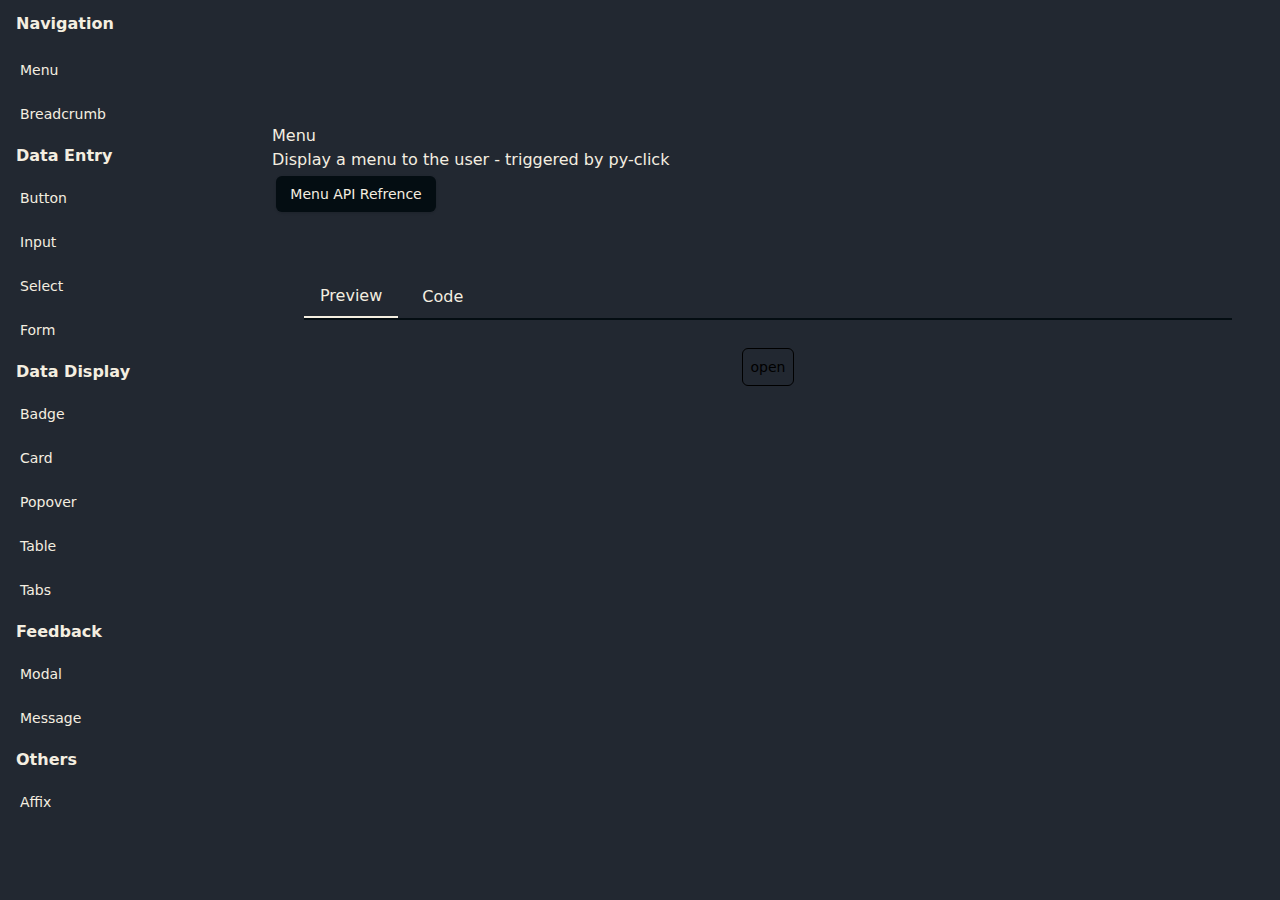
==== index.html @ 8052804c "prod" ====
<html lang="en">
  <head>
    <meta charset="utf-8" />
    <link rel="icon" href="./public/favicon.ico" />
    <meta name="viewport" content="width=device-width, initial-scale=1" />
    <meta name="theme-color" content="#000000" />
    <meta name="title" content="zenaura" />
    <meta http-equiv="refresh"  />
    <meta
      name="description"
      content="this app created with zenaura"
    />
    <script type="module" src="https://pyscript.net/releases/2024.1.1/core.js"></script>
    <link rel="stylesheet" href="public/gigavolt.min.css">
<link rel="stylesheet" href="public/output.css">
<script src="public/highlight.min.js"></script>
<script src="public/python.min.js"></script>
<script>hljs.highlightAll();</script>

        <script>
            const ws = new WebSocket("ws://localhost:5000/refresh");
            ws.onmessage = () => {
            console.log("Reloading...");
            location.reload();
            };
        </script>
        

        <script>
        if ( localStorage.getItem('theme') === 'light'){
            document.documentElement.classList.remove('dark')
        } else {
            document.documentElement.classList.add('dark')
        }
        </script>
        

 
	<script type="py" src="./public/main.py" config="./public/config.json"></script>

    <link  rel="stylesheet" href="./public/main.css">

    <title>zenaura</title>
    
  </head>
  <body>
    <div id="root">
        <div data-zenaura="1925e75c" class="flex flex-col float-left space-y-2 w-1/5 h-screen p-2 overflow-y-scroll bg-light-white dark:bg-dark-gray1"><h1 data-zenaura="1925e75c00" class="mb-1 rounded-md px-2 py-1 text-md font-semibold text-light-gray1 dark:text-dark-page1">Navigation</h1><a data-zenaura="1925e75c01" class="px-3 py-2 text-sm text-light-gray1 hover:text-light-green dark:text-dark-page1 dark:hover:text-dark-gray2"href="javascript:;" py-click="side_nav_bar.set_active_comp"  name="menu">Menu</a><a data-zenaura="1925e75c02" class="px-3 py-2 text-sm text-light-gray1 hover:text-light-green dark:text-dark-page1 dark:hover:text-dark-gray2"href="javascript:;" py-click="side_nav_bar.set_active_comp"  name="breadcrumb">Breadcrumb</a><h1 data-zenaura="1925e75c03" class="mb-1 rounded-md px-2 py-1 text-md font-semibold text-light-gray1 dark:text-dark-page1">Data Entry</h1><a data-zenaura="1925e75c04" class="px-3 py-2 text-sm text-light-gray1 hover:text-light-green dark:text-dark-page1 dark:hover:text-dark-gray2"href="javascript:;" py-click="side_nav_bar.set_active_comp"  name="button">Button</a><a data-zenaura="1925e75c05" class="px-3 py-2 text-sm text-light-gray1 hover:text-light-green dark:text-dark-page1 dark:hover:text-dark-gray2"href="javascript:;" py-click="side_nav_bar.set_active_comp"  name="input">Input</a><a data-zenaura="1925e75c06" class="px-3 py-2 text-sm text-light-gray1 hover:text-light-green dark:text-dark-page1 dark:hover:text-dark-gray2"href="javascript:;" py-click="side_nav_bar.set_active_comp"  name="select">Select</a><a data-zenaura="1925e75c07" class="px-3 py-2 text-sm text-light-gray1 hover:text-light-green dark:text-dark-page1 dark:hover:text-dark-gray2"href="javascript:;" py-click="side_nav_bar.set_active_comp"  name="form">Form</a><h1 data-zenaura="1925e75c08" class="mb-1 rounded-md px-2 py-1 text-md font-semibold text-light-gray1 dark:text-dark-page1">Data Display</h1><a data-zenaura="1925e75c09" class="px-3 py-2 text-sm text-light-gray1 hover:text-light-green dark:text-dark-page1 dark:hover:text-dark-gray2"href="javascript:;" py-click="side_nav_bar.set_active_comp"  name="badge">Badge</a><a data-zenaura="1925e75c010" class="px-3 py-2 text-sm text-light-gray1 hover:text-light-green dark:text-dark-page1 dark:hover:text-dark-gray2"href="javascript:;" py-click="side_nav_bar.set_active_comp"  name="card">Card</a><a data-zenaura="1925e75c011" class="px-3 py-2 text-sm text-light-gray1 hover:text-light-green dark:text-dark-page1 dark:hover:text-dark-gray2"href="javascript:;" py-click="side_nav_bar.set_active_comp"  name="popover">Popover</a><a data-zenaura="1925e75c012" class="px-3 py-2 text-sm text-light-gray1 hover:text-light-green dark:text-dark-page1 dark:hover:text-dark-gray2"href="javascript:;" py-click="side_nav_bar.set_active_comp"  name="table">Table</a><a data-zenaura="1925e75c013" class="px-3 py-2 text-sm text-light-gray1 hover:text-light-green dark:text-dark-page1 dark:hover:text-dark-gray2"href="javascript:;" py-click="side_nav_bar.set_active_comp"  name="tabs">Tabs</a><h1 data-zenaura="1925e75c014" class="mb-1 rounded-md px-2 py-1 text-md font-semibold text-light-gray1 dark:text-dark-page1">Feedback</h1><a data-zenaura="1925e75c015" class="px-3 py-2 text-sm text-light-gray1 hover:text-light-green dark:text-dark-page1 dark:hover:text-dark-gray2"href="javascript:;" py-click="side_nav_bar.set_active_comp"  name="modal">Modal</a><a data-zenaura="1925e75c016" class="px-3 py-2 text-sm text-light-gray1 hover:text-light-green dark:text-dark-page1 dark:hover:text-dark-gray2"href="javascript:;" py-click="side_nav_bar.set_active_comp"  name="message">Message</a><h1 data-zenaura="1925e75c017" class="mb-1 rounded-md px-2 py-1 text-md font-semibold text-light-gray1 dark:text-dark-page1">Others</h1><a data-zenaura="1925e75c018" class="px-3 py-2 text-sm text-light-gray1 hover:text-light-green dark:text-dark-page1 dark:hover:text-dark-gray2"href="javascript:;" py-click="side_nav_bar.set_active_comp"  name="affix">Affix</a></div><div data-zenaura="72e7e09f"><div data-zenaura="5d5e6fed" class="min-h-screen  p-4 relative bg-light-white dark:bg-dark-gray1 mx-auto flex flex-col gap-2 py-8 md:py-12 md:pb-8 lg:py-24 lg:pb-20 "><div data-zenaura="5d5e6fed00" class=""><div data-zenaura="5d5e6fed0010" class="flex flex-col py-7"><h1 data-zenaura="5d5e6fed001020" class=" text-light-gray1 dark:text-dark-page1">Menu</h1><p data-zenaura="5d5e6fed001021" class=" text-light-gray1 dark:text-dark-page1">Display a menu to the user - triggered by py-click</p><a data-zenaura="5d5e6fed001022" class="
inline-flex items-center justify-center 
whitespace-nowrap text-sm font-medium 
transition-colors focus-visible:outline-none 
focus-visible:ring-1 focus-visible:ring-ring 
disabled:pointer-events-none disabled:opacity-50 
text-primary-foreground shadow 
h-9 px-4 py-2 rounded-[6px]
m-1 bg-light-gray1 text-light-white
hover:bg-light-green
dark:text-dark-page1
dark:bg-dark-black
dark:hover:bg-dark-gray2
w-40"href="url"  target="_blank">Menu API Refrence</a></div><div data-zenaura="5d5e6fed0011" class="bg-gray-100 font-sans"><div data-zenaura="5d5e6fed001120" class="p-8"><div data-zenaura="5d5e6fed00112030" class=""><div data-zenaura="5d5e6fed0011203040" class="flex  border-b-2 border-light-green dark:border-dark-black"><button data-zenaura="5d5e6fed001120304050" class="px-4 py-2 transition-all duration-300 text-light-gray1 dark:text-dark-page1 me-2 inline-block p-5 border-b-2 border-light-green border-spacing-2 dark:border-dark-page1"py-click="menu.toggle_tabs" name="1"  py-click="None">Preview</button><button data-zenaura="5d5e6fed001120304051" class="px-4 py-2 transition-all duration-300 text-light-gray1 dark:text-dark-page1"py-click="menu.toggle_tabs" name="2"  py-click="None">Code</button></div><div data-zenaura="5d5e6fed0011203041" class="mt-3"><div data-zenaura="5d5e6fed001120304150" class="block transition-all duration-300 p-4"><div data-zenaura="5d5e6fed00112030415060" class="flex justify-center"><div data-zenaura="5d5e6fed0011203041506070" class="relative inline-block mb-20"><button data-zenaura="5d5e6fed001120304150607080" class="relative z-10 flex items-center p-2 text-sm text-gray-600 bg-white border border-transparent rounded-md focus:border-blue-500 focus:ring-opacity-40 dark:focus:ring-opacity-40 focus:ring-blue-300 dark:focus:ring-blue-400 focus:ring dark:text-white dark:bg-gray-800 focus:outline-none" py-click="menu.toggle_dropdown">open</button><div data-zenaura="5d5e6fed001120304150607081" class="absolute right-0 z-20 w-56 py-2 mt-2 overflow-hidden bg-white rounded-md shadow-xl dark:bg-dark-gray1 hidden"><button data-zenaura="5d5e6fed00112030415060708190" class="flex hover:bg-light-hover dark:hover:bg-dark-hover overflow-auto w-full  items-center  items-center p-2 mt-2 text-sm text-light-gray1 hover:text-light-green dark:text-dark-page1 dark:hover:text-dark-gray2" py-click="None"><img data-zenaura="5d5e6fed00112030415060708190100" src="https://images.unsplash.com/photo-1523779917675-b6ed3a42a561?ixid=MnwxMjA3fDB8MHxzZWFyY2h8N3x8d29tYW4lMjBibHVlfGVufDB8fDB8fA%3D%3D&amp;ixlib=rb-1.2.1&amp;auto=format&amp;fit=face&amp;w=500&amp;q=200"alt="jane avatar" width="35" height="35"  class="flex-shrink-0 object-cover mx-1 rounded-full w-9 h-9"><div data-zenaura="5d5e6fed00112030415060708190101" class="mx-1 "><h1 data-zenaura="5d5e6fed00112030415060708190101110" class="text-sm font-semibold text-gray-700 dark:text-gray-200">Jane Doe</h1><p data-zenaura="5d5e6fed00112030415060708190101111" class="text-sm text-gray-500 dark:text-gray-400">janedoe@exampl.com</p></div></button><hr data-zenaura="5d5e6fed00112030415060708191" class="w-full border-b-1 border-light-green dark:border-gray-700 "><button data-zenaura="5d5e6fed00112030415060708192" class="flex hover:bg-light-hover dark:hover:bg-dark-hover overflow-auto w-full  items-center  items-center p-2 mt-2 text-sm text-light-gray1 hover:text-light-green dark:text-dark-page1 dark:hover:text-dark-gray2" py-click="None"><span data-zenaura="5d5e6fed00112030415060708192100" class="text-light-gray1 dark:text-dark-page1">Settings</span></button><hr data-zenaura="5d5e6fed00112030415060708193" class="w-full border-b-1 border-light-green dark:border-gray-700 "><button data-zenaura="5d5e6fed00112030415060708194" class="flex hover:bg-light-hover dark:hover:bg-dark-hover overflow-auto w-full  items-center  items-center p-2 mt-2 text-sm text-light-gray1 hover:text-light-green dark:text-dark-page1 dark:hover:text-dark-gray2" py-click="None"><span data-zenaura="5d5e6fed00112030415060708194100" class="text-light-gray1 dark:text-dark-page1">Keyboard shortcuts</span></button><hr data-zenaura="5d5e6fed00112030415060708195" class="w-full border-b-1 border-light-green dark:border-gray-700 "><button data-zenaura="5d5e6fed00112030415060708196" class="flex hover:bg-light-hover dark:hover:bg-dark-hover overflow-auto w-full  items-center  items-center p-2 mt-2 text-sm text-light-gray1 hover:text-light-green dark:text-dark-page1 dark:hover:text-dark-gray2" py-click="None"><span data-zenaura="5d5e6fed00112030415060708196100" class="text-light-gray1 dark:text-dark-page1">Company profile</span></button><hr data-zenaura="5d5e6fed00112030415060708197" class="w-full border-b-1 border-light-green dark:border-gray-700 "><button data-zenaura="5d5e6fed00112030415060708198" class="flex hover:bg-light-hover dark:hover:bg-dark-hover overflow-auto w-full  items-center  items-center p-2 mt-2 text-sm text-light-gray1 hover:text-light-green dark:text-dark-page1 dark:hover:text-dark-gray2" py-click="None"><span data-zenaura="5d5e6fed00112030415060708198100" class="text-light-gray1 dark:text-dark-page1">Team</span></button><hr data-zenaura="5d5e6fed00112030415060708199" class="w-full border-b-1 border-light-green dark:border-gray-700 "><button data-zenaura="5d5e6fed001120304150607081910" class="flex hover:bg-light-hover dark:hover:bg-dark-hover overflow-auto w-full  items-center  items-center p-2 mt-2 text-sm text-light-gray1 hover:text-light-green dark:text-dark-page1 dark:hover:text-dark-gray2" py-click="None"><span data-zenaura="5d5e6fed001120304150607081910100" class="text-light-gray1 dark:text-dark-page1">Help</span></button><hr data-zenaura="5d5e6fed001120304150607081911" class="w-full border-b-1 border-light-green dark:border-gray-700 "><button data-zenaura="5d5e6fed001120304150607081912" class="flex hover:bg-light-hover dark:hover:bg-dark-hover overflow-auto w-full  items-center  items-center p-2 mt-2 text-sm text-light-gray1 hover:text-light-green dark:text-dark-page1 dark:hover:text-dark-gray2" py-click="None"><span data-zenaura="5d5e6fed001120304150607081912100" class="text-light-gray1 dark:text-dark-page1">Sign out</span></button></div></div></div></div><div data-zenaura="5d5e6fed001120304151" class="hidden transition-all duration-300 p-4"><div data-zenaura="5d5e6fed00112030415160" class="codeWrapper"><pre data-zenaura="5d5e6fed0011203041516070"><code data-zenaura="5d5e6fed001120304151607080" class="language-python">
from zenaura.ui.commons import *
from zenaura.ui.menu import Menu
from zenaura.client.component import Component
from zenaura.client.mutator import mutator

def with_theme_colors(class_name):
  return f&quot;{class_name} text-light-gray1 hover:text-light-green dark:text-dark-page1 dark:hover:text-dark-gray2&quot;

menu_items_cls = with_theme_colors(
   &quot;flex hover:bg-light-hover dark:hover:bg-dark-hover overflow-auto w-full  items-center  items-center p-2 mt-2 text-sm&quot;
)
menu_items_span_cls = &quot;text-light-gray1 dark:text-dark-page1&quot;
menu_items = [
  ( menu_items_cls, {}, menu_items_span_cls, &quot;Settings&quot; ),
  ( menu_items_cls, {}, menu_items_span_cls, &quot;Keyboard shortcuts&quot; ),
  ( menu_items_cls, {}, menu_items_span_cls, &quot;Company profile&quot; ),
  ( menu_items_cls, {}, menu_items_span_cls, &quot;Team&quot; ),
  ( menu_items_cls, {}, menu_items_span_cls, &quot;Help&quot; ),
  ( menu_items_cls, {}, menu_items_span_cls, &quot;Sign out&quot; ),
]

class MenuExample(Component):
  def __init__(self):
    self.open = False
    self.name = &quot;menu&quot;

  @mutator
  async def toggle_dropdown(self, _):
    self.open = not self.open

  def render(self):

    regular_menu_btns = [ ]

    for class_names, attrs, span_class, span_text in menu_items:
      menu_item =  ButtonWithAttrsChildren(
          class_names, attrs,
        [
          Span( span_class, span_text),
        ]
      ) 
      regular_menu_btns.append(HR())
      regular_menu_btns.append(menu_item)

    main_btn = Button(
              &quot;relative z-10 flex items-center p-2 text-sm text-gray-600 bg-white border border-transparent rounded-md focus:border-blue-500 focus:ring-opacity-40 dark:focus:ring-opacity-40 focus:ring-blue-300 dark:focus:ring-blue-400 focus:ring dark:text-white dark:bg-gray-800 focus:outline-none&quot;,
              &quot;open&quot;,
              &quot;menu.toggle_dropdown&quot;,
        )
    
    custom_profile_btn = ButtonWithAttrsChildren(
              with_theme_colors(&quot;flex hover:bg-light-hover dark:hover:bg-dark-hover overflow-auto w-full  items-center  items-center p-2 mt-2 text-sm&quot;), {},
            [
              Image(
                  &quot;https://images.unsplash.com/photo-1523779917675-b6ed3a42a561?ixid=MnwxMjA3fDB8MHxzZWFyY2h8N3x8d29tYW4lMjBibHVlfGVufDB8fDB8fA%3D%3D&amp;ixlib=rb-1.2.1&amp;auto=format&amp;fit=face&amp;w=500&amp;q=200&quot;,
                  &quot;jane avatar&quot;, &quot;35&quot;, &quot;35&quot;,
                  &quot;flex-shrink-0 object-cover mx-1 rounded-full w-9 h-9&quot;
              ),
              Div(&quot;mx-1 &quot;, [
                  Header1(&quot;Jane Doe&quot;, &quot;text-sm font-semibold text-gray-700 dark:text-gray-200&quot;),
                  Paragraph(&quot;janedoe@exampl.com&quot;, &quot;text-sm text-gray-500 dark:text-gray-400&quot;)
              ])
            ] 
        )
    return Menu(
      main_btn, 
      [custom_profile_btn, *regular_menu_btns],
      self.open
    )

</code></pre></div></div></div></div></div></div></div></div></div><div hidden data-zenaura="d72d7d41"><div data-zenaura="d12e5e7a" class="min-h-screen  p-4 relative bg-light-white dark:bg-dark-gray1 mx-auto flex flex-col gap-2 py-8 md:py-12 md:pb-8 lg:py-24 lg:pb-20 "><div data-zenaura="d12e5e7a00" class=""><div data-zenaura="d12e5e7a0010" class="flex flex-col py-7"><h1 data-zenaura="d12e5e7a001020" class=" text-light-gray1 dark:text-dark-page1">Message</h1><p data-zenaura="d12e5e7a001021" class=" text-light-gray1 dark:text-dark-page1">Displays a temp message on the screen with exit button</p><a data-zenaura="d12e5e7a001022" class="
inline-flex items-center justify-center 
whitespace-nowrap text-sm font-medium 
transition-colors focus-visible:outline-none 
focus-visible:ring-1 focus-visible:ring-ring 
disabled:pointer-events-none disabled:opacity-50 
text-primary-foreground shadow 
h-9 px-4 py-2 rounded-[6px]
m-1 bg-light-gray1 text-light-white
hover:bg-light-green
dark:text-dark-page1
dark:bg-dark-black
dark:hover:bg-dark-gray2
w-40"href="url"  target="_blank">Menu API Refrence</a></div><div data-zenaura="d12e5e7a0011" class="bg-gray-100 font-sans"><div data-zenaura="d12e5e7a001120" class="p-8"><div data-zenaura="d12e5e7a00112030" class=""><div data-zenaura="d12e5e7a0011203040" class="flex  border-b-2 border-light-green dark:border-dark-black"><button data-zenaura="d12e5e7a001120304050" class="px-4 py-2 transition-all duration-300 text-light-gray1 dark:text-dark-page1 me-2 inline-block p-5 border-b-2 border-light-green border-spacing-2 dark:border-dark-page1"py-click="message.toggle_tabs" name="1"  py-click="None">Preview</button><button data-zenaura="d12e5e7a001120304051" class="px-4 py-2 transition-all duration-300 text-light-gray1 dark:text-dark-page1"py-click="message.toggle_tabs" name="2"  py-click="None">Code</button></div><div data-zenaura="d12e5e7a0011203041" class="mt-3"><div data-zenaura="d12e5e7a001120304150" class="block transition-all duration-300 p-4"><div data-zenaura="d12e5e7a00112030415060" class=""><button data-zenaura="d12e5e7a0011203041506070" class="
inline-flex items-center justify-center 
whitespace-nowrap text-sm font-medium 
transition-colors focus-visible:outline-none 
focus-visible:ring-1 focus-visible:ring-ring 
disabled:pointer-events-none disabled:opacity-50 
text-primary-foreground shadow 
h-9 px-4 py-2 rounded-[6px]
m-1 bg-light-gray1 text-light-white
hover:bg-light-green
dark:text-dark-page1
dark:bg-dark-black
dark:hover:bg-dark-gray2
"py-click="message.open"  data-hs-overlay="#hs-basic-modal">show message</button><div data-zenaura="d12e5e7a0011203041506071" class="hidden"><div data-zenaura="d12e5e7a001120304150607180" class="fixed top-0 px-4 py-4 right-0 mt-2  shadow z-40 rounded bg-light-white dark:bg-dark-black"><div data-zenaura="d12e5e7a00112030415060718090" class="relative"><p data-zenaura="d12e5e7a00112030415060718090100" class="text-light-white dark:text-dark-page1">this is a message</p><button data-zenaura="d12e5e7a00112030415060718090101" class="fixed top-0 right-0 dark:text-dark-page1 " py-click="message.close">X</button></div></div></div></div></div><div data-zenaura="d12e5e7a001120304151" class="hidden transition-all duration-300 p-4"><div data-zenaura="d12e5e7a00112030415160" class="codeWrapper"><pre data-zenaura="d12e5e7a0011203041516070"><code data-zenaura="d12e5e7a001120304151607080" class="language-python">
from zenaura.ui.commons import *
from zenaura.ui.message import Message
from zenaura.client.component import Component

class MessageExample(Component):
    def __init__(self):
        self.show = False
  
    @mutator
    async def open(self, _):
        self.show = True

    @mutator
    async def close(self, _):
        self.show = False

    @mutator
    async def save_changes(self, _):
        # Add functionality to save changes
        pass

    def render(self):
        return Div(&quot;&quot;, [
            Button(btn_one_class, &quot;show message&quot;, attrs={
                &quot;py-click&quot;: &quot;message.open&quot;,
                &quot;data-hs-overlay&quot;: &quot;#hs-basic-modal&quot;
            }),
            Message(Paragraph(&quot;this is a message&quot;, &quot;&quot;), &quot;message.close&quot;, self.show)
        ])
</code></pre></div></div></div></div></div></div></div></div></div><div hidden data-zenaura="e3425ecf"><div data-zenaura="6f8c4a45" class="min-h-screen  p-4 relative bg-light-white dark:bg-dark-gray1 mx-auto flex flex-col gap-2 py-8 md:py-12 md:pb-8 lg:py-24 lg:pb-20 "><div data-zenaura="6f8c4a4500" class=""><div data-zenaura="6f8c4a450010" class="flex flex-col py-7"><h1 data-zenaura="6f8c4a45001020" class=" text-light-gray1 dark:text-dark-page1">Tabs</h1><p data-zenaura="6f8c4a45001021" class=" text-light-gray1 dark:text-dark-page1">Displays a Tabs component - display content within tabs</p><a data-zenaura="6f8c4a45001022" class="
inline-flex items-center justify-center 
whitespace-nowrap text-sm font-medium 
transition-colors focus-visible:outline-none 
focus-visible:ring-1 focus-visible:ring-ring 
disabled:pointer-events-none disabled:opacity-50 
text-primary-foreground shadow 
h-9 px-4 py-2 rounded-[6px]
m-1 bg-light-gray1 text-light-white
hover:bg-light-green
dark:text-dark-page1
dark:bg-dark-black
dark:hover:bg-dark-gray2
w-40"href="url"  target="_blank">Menu API Refrence</a></div><div data-zenaura="6f8c4a450011" class="bg-gray-100 font-sans"><div data-zenaura="6f8c4a45001120" class="p-8"><div data-zenaura="6f8c4a4500112030" class=""><div data-zenaura="6f8c4a450011203040" class="flex  border-b-2 border-light-green dark:border-dark-black"><button data-zenaura="6f8c4a45001120304050" class="px-4 py-2 transition-all duration-300 text-light-gray1 dark:text-dark-page1 me-2 inline-block p-5 border-b-2 border-light-green border-spacing-2 dark:border-dark-page1"py-click="tabs.toggle_tabs" name="1"  py-click="None">Preview</button><button data-zenaura="6f8c4a45001120304051" class="px-4 py-2 transition-all duration-300 text-light-gray1 dark:text-dark-page1"py-click="tabs.toggle_tabs" name="2"  py-click="None">Code</button></div><div data-zenaura="6f8c4a450011203041" class="mt-3"><div data-zenaura="6f8c4a45001120304150" class="block transition-all duration-300 p-4"><div data-zenaura="6f8c4a4500112030415060" class="bg-gray-100 font-sans"><div data-zenaura="6f8c4a450011203041506070" class="p-8"><div data-zenaura="6f8c4a45001120304150607080" class=""><div data-zenaura="6f8c4a4500112030415060708090" class="flex  border-b-2 border-light-green dark:border-dark-black"><button data-zenaura="6f8c4a4500112030415060708090100" class="px-4 py-2 transition-all duration-300 text-light-gray1 dark:text-dark-page1 me-2 inline-block p-5 border-b-2 border-light-green border-spacing-2 dark:border-dark-page1"py-click="tabs.active" name="1"  py-click="None">One</button><button data-zenaura="6f8c4a4500112030415060708090101" class="px-4 py-2 transition-all duration-300 text-light-gray1 dark:text-dark-page1"py-click="tabs.active" name="2"  py-click="None">two</button><button data-zenaura="6f8c4a4500112030415060708090102" class="px-4 py-2 transition-all duration-300 text-light-gray1 dark:text-dark-page1"py-click="tabs.active" name="3"  py-click="None">three</button></div><div data-zenaura="6f8c4a4500112030415060708091" class="mt-3"><div data-zenaura="6f8c4a4500112030415060708091100" class="block transition-all duration-300 p-4"><h1 data-zenaura="6f8c4a4500112030415060708091100110" class="">one</h1></div><div data-zenaura="6f8c4a4500112030415060708091101" class="hidden transition-all duration-300 p-4"><h1 data-zenaura="6f8c4a4500112030415060708091101110" class="">two</h1></div><div data-zenaura="6f8c4a4500112030415060708091102" class="hidden transition-all duration-300 p-4"><h1 data-zenaura="6f8c4a4500112030415060708091102110" class="">three</h1></div></div></div></div></div></div><div data-zenaura="6f8c4a45001120304151" class="hidden transition-all duration-300 p-4"><div data-zenaura="6f8c4a4500112030415160" class="codeWrapper"><pre data-zenaura="6f8c4a450011203041516070"><code data-zenaura="6f8c4a45001120304151607080" class="language-python">
from zenaura.ui.commons import *
from zenaura.ui.tabs import TabButton, TabContent, Tabs
from zenaura.client.component import Component

class TabsExample(Component):
    def __init__(self):
        self.active_tab_example = &quot;1&quot;

  
    @mutator
    async def active(self, event):
        self.active_tab_example = event.target.name

    def render(self):
        tabs_btns =  [
              TabButton(
                &quot;1&quot;, 
                &quot;One&quot;, 
                self.active_tab_example, 
                &quot;tabs.active&quot;, 
                with_theme_colors_text_no_hover(
                  f&quot;px-4 py-2 transition-all duration-300&quot;
                  )
              ),
              TabButton(
                &quot;2&quot;, 
                &quot;two&quot;, 
                self.active_tab_example, 
                &quot;tabs.active&quot;, 
                with_theme_colors_text_no_hover(
                  f&quot;px-4 py-2 transition-all duration-300&quot;
                  )
                ),
              TabButton(
                &quot;3&quot;, 
                &quot;three&quot;, 
                self.active_tab_example, 
                &quot;tabs.active&quot;, 
                with_theme_colors_text_no_hover(
                  f&quot;px-4 py-2 transition-all duration-300&quot;
                  )
                ),
            ]
        tabs_content = [
          TabContent(&quot;1&quot;, self.active_tab_example, Header1(&quot;one&quot;, &quot;&quot;)),
          TabContent(&quot;2&quot;, self.active_tab_example, Header1(&quot;two&quot;, &quot;&quot;)),
          TabContent(&quot;3&quot;, self.active_tab_example, Header1(&quot;three&quot;, &quot;&quot;))
        ]
        
        return Tabs(tabs_btns, tabs_content)

</code></pre></div></div></div></div></div></div></div></div></div><div hidden data-zenaura="66330d4c"><div data-zenaura="b310c311" class="min-h-screen  p-4 relative bg-light-white dark:bg-dark-gray1 mx-auto flex flex-col gap-2 py-8 md:py-12 md:pb-8 lg:py-24 lg:pb-20 "><div data-zenaura="b310c31100" class=""><div data-zenaura="b310c3110010" class="flex flex-col py-7"><h1 data-zenaura="b310c311001020" class=" text-light-gray1 dark:text-dark-page1">Table</h1><p data-zenaura="b310c311001021" class=" text-light-gray1 dark:text-dark-page1">Displays a table component that receive data, columns then display them</p><a data-zenaura="b310c311001022" class="
inline-flex items-center justify-center 
whitespace-nowrap text-sm font-medium 
transition-colors focus-visible:outline-none 
focus-visible:ring-1 focus-visible:ring-ring 
disabled:pointer-events-none disabled:opacity-50 
text-primary-foreground shadow 
h-9 px-4 py-2 rounded-[6px]
m-1 bg-light-gray1 text-light-white
hover:bg-light-green
dark:text-dark-page1
dark:bg-dark-black
dark:hover:bg-dark-gray2
w-40"href="url"  target="_blank">Menu API Refrence</a></div><div data-zenaura="b310c3110011" class="bg-gray-100 font-sans"><div data-zenaura="b310c311001120" class="p-8"><div data-zenaura="b310c31100112030" class=""><div data-zenaura="b310c3110011203040" class="flex  border-b-2 border-light-green dark:border-dark-black"><button data-zenaura="b310c311001120304050" class="px-4 py-2 transition-all duration-300 text-light-gray1 dark:text-dark-page1 me-2 inline-block p-5 border-b-2 border-light-green border-spacing-2 dark:border-dark-page1"py-click="table.toggle_tabs" name="1"  py-click="None">Preview</button><button data-zenaura="b310c311001120304051" class="px-4 py-2 transition-all duration-300 text-light-gray1 dark:text-dark-page1"py-click="table.toggle_tabs" name="2"  py-click="None">Code</button></div><div data-zenaura="b310c3110011203041" class="mt-3"><div data-zenaura="b310c311001120304150" class="block transition-all duration-300 p-4"><table data-zenaura="b310c31100112030415060" class="min-w-full bg-white shadow-md rounded-xl"><thead data-zenaura="b310c3110011203041506070"><tr data-zenaura="b310c311001120304150607080" class="border-b border-light-gray dark:border-dark-page1"><th data-zenaura="b310c31100112030415060708090" class="py-3 px-4">Name</th><th data-zenaura="b310c31100112030415060708091" class="py-3 px-4">Age</th><th data-zenaura="b310c31100112030415060708092" class="py-3 px-4">Address</th></tr></thead><tbody data-zenaura="b310c3110011203041506071"><tr data-zenaura="b310c311001120304150607180" class="border-b border-light-gray dark:border-dark-page1"><td data-zenaura="b310c31100112030415060718090" class="py-3 px-4 text-left">Mike</td><td data-zenaura="b310c31100112030415060718091" class="py-3 px-4 text-left">32</td><td data-zenaura="b310c31100112030415060718092" class="py-3 px-4 text-left">10 Downing Street</td></tr><tr data-zenaura="b310c311001120304150607181" class="border-b border-light-gray dark:border-dark-page1"><td data-zenaura="b310c31100112030415060718190" class="py-3 px-4 text-left">John</td><td data-zenaura="b310c31100112030415060718191" class="py-3 px-4 text-left">42</td><td data-zenaura="b310c31100112030415060718192" class="py-3 px-4 text-left">10 Downing Street</td></tr></tbody></table></div><div data-zenaura="b310c311001120304151" class="hidden transition-all duration-300 p-4"><div data-zenaura="b310c31100112030415160" class="codeWrapper"><pre data-zenaura="b310c3110011203041516070"><code data-zenaura="b310c311001120304151607080" class="language-python">
from zenaura.ui.commons import *
from zenaura.ui.input import Input
from zenaura.client.component import Component
from zenaura.client.mutator import mutator

class InputExample(Component):
  def __init__(self):
    self.state = {&quot;email&quot; : &quot;&quot;}

  def update_state(self, field, value):
    self.state[field] = value

  def handle_input(self, event):
    field = event.target.name
    value = event.target.value
    self.update_state(field, value)
    
  def render(self):
    return  Input(
        &quot;Email: &quot;,
        {
          &quot;name&quot;: &quot;email&quot;,
          &quot;py-change&quot;: &quot;input.change&quot;, # instache name input = InputExample()
          &quot;type&quot;: &quot;email&quot;,
          &quot;placeholder&quot;: &quot;enter email..&quot;
        }
    )
</code></pre></div></div></div></div></div></div></div></div></div><div hidden data-zenaura="7da695ee"><div data-zenaura="063db860" class="min-h-screen  p-4 relative bg-light-white dark:bg-dark-gray1 mx-auto flex flex-col gap-2 py-8 md:py-12 md:pb-8 lg:py-24 lg:pb-20 "><div data-zenaura="063db86000" class=""><div data-zenaura="063db8600010" class="flex flex-col py-7"><h1 data-zenaura="063db860001020" class=" text-light-gray1 dark:text-dark-page1">Modal</h1><p data-zenaura="063db860001021" class=" text-light-gray1 dark:text-dark-page1">Displays a content that toggle popover on mouse enter, mouse leave</p><a data-zenaura="063db860001022" class="
inline-flex items-center justify-center 
whitespace-nowrap text-sm font-medium 
transition-colors focus-visible:outline-none 
focus-visible:ring-1 focus-visible:ring-ring 
disabled:pointer-events-none disabled:opacity-50 
text-primary-foreground shadow 
h-9 px-4 py-2 rounded-[6px]
m-1 bg-light-gray1 text-light-white
hover:bg-light-green
dark:text-dark-page1
dark:bg-dark-black
dark:hover:bg-dark-gray2
w-40"href="url"  target="_blank">Menu API Refrence</a></div><div data-zenaura="063db8600011" class="bg-gray-100 font-sans"><div data-zenaura="063db860001120" class="p-8"><div data-zenaura="063db86000112030" class=""><div data-zenaura="063db8600011203040" class="flex  border-b-2 border-light-green dark:border-dark-black"><button data-zenaura="063db860001120304050" class="px-4 py-2 transition-all duration-300 text-light-gray1 dark:text-dark-page1 me-2 inline-block p-5 border-b-2 border-light-green border-spacing-2 dark:border-dark-page1"py-click="modal.toggle_tabs" name="1"  py-click="None">Preview</button><button data-zenaura="063db860001120304051" class="px-4 py-2 transition-all duration-300 text-light-gray1 dark:text-dark-page1"py-click="modal.toggle_tabs" name="2"  py-click="None">Code</button></div><div data-zenaura="063db8600011203041" class="mt-3"><div data-zenaura="063db860001120304150" class="block transition-all duration-300 p-4"><div data-zenaura="063db86000112030415060" class="flex items-center justify-center"><button data-zenaura="063db8600011203041506070" class="
inline-flex items-center justify-center 
whitespace-nowrap text-sm font-medium 
transition-colors focus-visible:outline-none 
focus-visible:ring-1 focus-visible:ring-ring 
disabled:pointer-events-none disabled:opacity-50 
text-primary-foreground shadow 
h-9 px-4 py-2 rounded-[6px]
m-1 bg-light-gray1 text-light-white
hover:bg-light-green
dark:text-dark-page1
dark:bg-dark-black
dark:hover:bg-dark-gray2
"py-click="modal.open"  data-hs-overlay="#hs-basic-modal">Open modal</button><dialog data-zenaura="063db8600011203041506071"><div data-zenaura="063db860001120304150607180" class="flex flex-col justify-center shadow"><h1 data-zenaura="063db86000112030415060718090" class="text-light-gray1 text-2xl dark:text-dark-page1">The yearly Event</h1><p data-zenaura="063db86000112030415060718091" class="text-light-gray1 dark:text-dark-page1">The yearly event starts in July at the beginning of each year!</p></div><button data-zenaura="063db860001120304150607181" class="
inline-flex items-center justify-center 
whitespace-nowrap text-sm font-medium 
transition-colors focus-visible:outline-none 
focus-visible:ring-1 focus-visible:ring-ring 
disabled:pointer-events-none disabled:opacity-50 
text-primary-foreground shadow 
h-9 px-4 py-2 rounded-[6px]
m-1 bg-light-gray1 text-light-white
hover:bg-light-green
dark:text-dark-page1
dark:bg-dark-black
dark:hover:bg-dark-gray2
" py-click="modal.close">Close</button></dialog></div></div><div data-zenaura="063db860001120304151" class="hidden transition-all duration-300 p-4"><div data-zenaura="063db86000112030415160" class="codeWrapper"><pre data-zenaura="063db8600011203041516070"><code data-zenaura="063db860001120304151607080" class="language-python"> 
from zenaura.ui.commons import *
from zenaura.ui.modal import Modal
from zenaura.client.component import Component

class ModalExample(Component):
    def __init__(self):
        self.show = False

  
    @mutator
    async def open(self, _):
        self.show = True

    @mutator
    async def close(self, _):
        self.show = False

    @mutator
    async def save_changes(self, _):
        # Add functionality to save changes
        pass

    def render(self):
      return Div(&quot;flex items-center justify-center&quot;, [
                    Button(btn_one_class, &quot;Open modal&quot;, attrs={
                        &quot;py-click&quot;: &quot;modal.open&quot;,
                        &quot;data-hs-overlay&quot;: &quot;#hs-basic-modal&quot;
                    }),
                Modal(
                  Div(&quot;flex flex-col justify-center shadow&quot;, [
                      Header1(&quot;The yearly Event&quot;, &quot;text-light-gray1 text-2xl dark:text-dark-page1&quot;), 
                      Paragraph(&quot;The yearly event starts in July at the beginning of each year!&quot;, &quot;text-light-gray1 dark:text-dark-page1&quot;)
                  ]),
                  Button(btn_one_class, &quot;Close&quot;, attrs={
                      &quot;py-click&quot;: &quot;modal.close&quot;
                  }),
                  self.show
                )
                ])
</code></pre></div></div></div></div></div></div></div></div></div><div hidden data-zenaura="79220c49"><div data-zenaura="52f27f81" class="min-h-screen  p-4 relative bg-light-white dark:bg-dark-gray1 mx-auto flex flex-col gap-2 py-8 md:py-12 md:pb-8 lg:py-24 lg:pb-20 "><div data-zenaura="52f27f8100" class=""><div data-zenaura="52f27f810010" class="flex flex-col py-7"><h1 data-zenaura="52f27f81001020" class=" text-light-gray1 dark:text-dark-page1">Popover</h1><p data-zenaura="52f27f81001021" class=" text-light-gray1 dark:text-dark-page1">Displays a content that toggle popover on mouse enter, mouse leave</p><a data-zenaura="52f27f81001022" class="
inline-flex items-center justify-center 
whitespace-nowrap text-sm font-medium 
transition-colors focus-visible:outline-none 
focus-visible:ring-1 focus-visible:ring-ring 
disabled:pointer-events-none disabled:opacity-50 
text-primary-foreground shadow 
h-9 px-4 py-2 rounded-[6px]
m-1 bg-light-gray1 text-light-white
hover:bg-light-green
dark:text-dark-page1
dark:bg-dark-black
dark:hover:bg-dark-gray2
w-40"href="url"  target="_blank">Menu API Refrence</a></div><div data-zenaura="52f27f810011" class="bg-gray-100 font-sans"><div data-zenaura="52f27f81001120" class="p-8"><div data-zenaura="52f27f8100112030" class=""><div data-zenaura="52f27f810011203040" class="flex  border-b-2 border-light-green dark:border-dark-black"><button data-zenaura="52f27f81001120304050" class="px-4 py-2 transition-all duration-300 text-light-gray1 dark:text-dark-page1 me-2 inline-block p-5 border-b-2 border-light-green border-spacing-2 dark:border-dark-page1"py-click="popover.toggle_tabs" name="1"  py-click="None">Preview</button><button data-zenaura="52f27f81001120304051" class="px-4 py-2 transition-all duration-300 text-light-gray1 dark:text-dark-page1"py-click="popover.toggle_tabs" name="2"  py-click="None">Code</button></div><div data-zenaura="52f27f810011203041" class="mt-3"><div data-zenaura="52f27f81001120304150" class="block transition-all duration-300 p-4"><div data-zenaura="52f27f8100112030415060" class="relative"><button data-zenaura="52f27f810011203041506070" class="
inline-flex items-center justify-center 
whitespace-nowrap text-sm font-medium 
transition-colors focus-visible:outline-none 
focus-visible:ring-1 focus-visible:ring-ring 
disabled:pointer-events-none disabled:opacity-50 
text-primary-foreground shadow 
h-9 px-4 py-2 rounded-[6px]
m-1 bg-light-gray1 text-light-white
hover:bg-light-green
dark:text-dark-page1
dark:bg-dark-black
dark:hover:bg-dark-gray2
"py-mouseover="popover.mouse_enter"  py-mouseleave="popover.mouse_exit">hover me</button><div data-zenaura="52f27f810011203041506071" class="absolute z-10  bottom-0 hidden"><div data-zenaura="52f27f81001120304150607180" class="shadow  w-64 me-2 px-2.5 py-0.5 rounded bg-light-white text-light-gray1 dark:text-dark-page1 dark:bg-dark-gray2"><h1 data-zenaura="52f27f8100112030415060718090" class="text-light-gray1 text-2xl dark:text-dark-page1">The yearly Event</h1><p data-zenaura="52f27f8100112030415060718091" class="text-light-gray1 dark:text-dark-page1">The yearly event start at July the start of each year!</p></div></div></div></div><div data-zenaura="52f27f81001120304151" class="hidden transition-all duration-300 p-4"><div data-zenaura="52f27f8100112030415160" class="codeWrapper"><pre data-zenaura="52f27f810011203041516070"><code data-zenaura="52f27f81001120304151607080" class="language-python"> 
from zenaura.ui.commons import *
from zenaura.ui.card import Card
from zenaura.ui.popover import Popover
from zenaura.client.component import Component

class PopoverExample(Component):
  def __init__(self):
    self.show = False


  
  @mutator
  async def mouse_enter(self, _):
    self.show = True

  @mutator
  async def mouse_exit(self, _):
    self.show = False

  def render(self):
    return Popover(
      Card(
        [
          Header1(&quot;The yearly Event&quot;, &quot;text-light-gray1 text-2xl dark:text-dark-page1&quot;), 
          Paragraph(&quot;The yearly event start at July the start of each year!&quot;, &quot;text-light-gray1 dark:text-dark-page1&quot;)
        ], 
        {}
      ), 
      Button(btn_one_class, &quot;hover me&quot;, attrs={
        &quot;py-mouseover&quot;: &quot;popover.mouse_enter&quot;,
        &quot;py-mouseleave&quot;: &quot;popover.mouse_exit&quot;
      }), 
      self.show
    )

</code></pre></div></div></div></div></div></div></div></div></div><div hidden data-zenaura="a032e145"><div data-zenaura="791afa30" class="min-h-screen  p-4 relative bg-light-white dark:bg-dark-gray1 mx-auto flex flex-col gap-2 py-8 md:py-12 md:pb-8 lg:py-24 lg:pb-20 "><div data-zenaura="791afa3000" class=""><div data-zenaura="791afa300010" class="flex flex-col py-7"><h1 data-zenaura="791afa30001020" class=" text-light-gray1 dark:text-dark-page1">Card</h1><p data-zenaura="791afa30001021" class=" text-light-gray1 dark:text-dark-page1">Displays a card with content - customizable default styles</p><a data-zenaura="791afa30001022" class="
inline-flex items-center justify-center 
whitespace-nowrap text-sm font-medium 
transition-colors focus-visible:outline-none 
focus-visible:ring-1 focus-visible:ring-ring 
disabled:pointer-events-none disabled:opacity-50 
text-primary-foreground shadow 
h-9 px-4 py-2 rounded-[6px]
m-1 bg-light-gray1 text-light-white
hover:bg-light-green
dark:text-dark-page1
dark:bg-dark-black
dark:hover:bg-dark-gray2
w-40"href="url"  target="_blank">Menu API Refrence</a></div><div data-zenaura="791afa300011" class="bg-gray-100 font-sans"><div data-zenaura="791afa30001120" class="p-8"><div data-zenaura="791afa3000112030" class=""><div data-zenaura="791afa300011203040" class="flex  border-b-2 border-light-green dark:border-dark-black"><button data-zenaura="791afa30001120304050" class="px-4 py-2 transition-all duration-300 text-light-gray1 dark:text-dark-page1 me-2 inline-block p-5 border-b-2 border-light-green border-spacing-2 dark:border-dark-page1"py-click="card.toggle_tabs" name="1"  py-click="None">Preview</button><button data-zenaura="791afa30001120304051" class="px-4 py-2 transition-all duration-300 text-light-gray1 dark:text-dark-page1"py-click="card.toggle_tabs" name="2"  py-click="None">Code</button></div><div data-zenaura="791afa300011203041" class="mt-3"><div data-zenaura="791afa30001120304150" class="block transition-all duration-300 p-4"><div data-zenaura="791afa3000112030415060" class="shadow  w-64 me-2 px-2.5 py-0.5 rounded bg-light-white text-light-gray1 dark:text-dark-page1 dark:bg-dark-gray2"><h1 data-zenaura="791afa300011203041506070" class="text-light-gray1 text-2xl dark:text-dark-page1">The yearly Event</h1><p data-zenaura="791afa300011203041506071" class="text-light-gray1 dark:text-dark-page1">The yearly event start at July the start of each year!</p></div></div><div data-zenaura="791afa30001120304151" class="hidden transition-all duration-300 p-4"><div data-zenaura="791afa3000112030415160" class="codeWrapper"><pre data-zenaura="791afa300011203041516070"><code data-zenaura="791afa30001120304151607080" class="language-python"> 
from zenaura.ui.commons import *
from zenaura.ui.card import Card
from zenaura.client.component import Component

class BadgeExample(Component):
  def render(self):
    return Card(
      [
 Header1(&quot;The yearly Event&quot;, &quot;text-light-gray1 dark:text-dark-page1&quot;), 
        Paragraph(
          &quot;The yearly event start at July the start of each year!&quot;,
            &quot;text-light-gray1 dark:text-dark-page1&quot;
        )
      ], 
      {}
    )
</code></pre></div></div></div></div></div></div></div></div></div><div hidden data-zenaura="8feec504"><div data-zenaura="d44fdc68" class="min-h-screen  p-4 relative bg-light-white dark:bg-dark-gray1 mx-auto flex flex-col gap-2 py-8 md:py-12 md:pb-8 lg:py-24 lg:pb-20 "><div data-zenaura="d44fdc6800" class=""><div data-zenaura="d44fdc680010" class="flex flex-col py-7"><h1 data-zenaura="d44fdc68001020" class=" text-light-gray1 dark:text-dark-page1">Badge</h1><p data-zenaura="d44fdc68001021" class=" text-light-gray1 dark:text-dark-page1">Displays a bdage with specific text with customizable default styles</p><a data-zenaura="d44fdc68001022" class="
inline-flex items-center justify-center 
whitespace-nowrap text-sm font-medium 
transition-colors focus-visible:outline-none 
focus-visible:ring-1 focus-visible:ring-ring 
disabled:pointer-events-none disabled:opacity-50 
text-primary-foreground shadow 
h-9 px-4 py-2 rounded-[6px]
m-1 bg-light-gray1 text-light-white
hover:bg-light-green
dark:text-dark-page1
dark:bg-dark-black
dark:hover:bg-dark-gray2
w-40"href="url"  target="_blank">Menu API Refrence</a></div><div data-zenaura="d44fdc680011" class="bg-gray-100 font-sans"><div data-zenaura="d44fdc68001120" class="p-8"><div data-zenaura="d44fdc6800112030" class=""><div data-zenaura="d44fdc680011203040" class="flex  border-b-2 border-light-green dark:border-dark-black"><button data-zenaura="d44fdc68001120304050" class="px-4 py-2 transition-all duration-300 text-light-gray1 dark:text-dark-page1 me-2 inline-block p-5 border-b-2 border-light-green border-spacing-2 dark:border-dark-page1"py-click="badge.toggle_tabs" name="1"  py-click="None">Preview</button><button data-zenaura="d44fdc68001120304051" class="px-4 py-2 transition-all duration-300 text-light-gray1 dark:text-dark-page1"py-click="badge.toggle_tabs" name="2"  py-click="None">Code</button></div><div data-zenaura="d44fdc680011203041" class="mt-3"><div data-zenaura="d44fdc68001120304150" class="block transition-all duration-300 p-4"><span data-zenaura="d44fdc6800112030415060" class="p-2 text-xs font-medium me-2 px-2.5 py-0.5 rounded bg-light-green text-light-gray1 dark:text-dark-page1 dark:bg-dark-gray2">La ilaha illa Allah</span></div><div data-zenaura="d44fdc68001120304151" class="hidden transition-all duration-300 p-4"><div data-zenaura="d44fdc6800112030415160" class="codeWrapper"><pre data-zenaura="d44fdc680011203041516070"><code data-zenaura="d44fdc68001120304151607080" class="language-python"> 
from zenaura.ui.commons import *
from zenaura.ui.badge import Badge
from zenaura.client.component import Component

class BadgeExample(Component):
  def render(self):
    return Badge(&quot;La ilaha illa Allah&quot;, {})
</code></pre></div></div></div></div></div></div></div></div></div><div hidden data-zenaura="00c70b96"><div data-zenaura="af4f4d71" class="min-h-screen  p-4 relative bg-light-white dark:bg-dark-gray1 mx-auto flex flex-col gap-2 py-8 md:py-12 md:pb-8 lg:py-24 lg:pb-20 "><div data-zenaura="af4f4d7100" class=""><div data-zenaura="af4f4d710010" class="flex flex-col py-7"><h1 data-zenaura="af4f4d71001020" class=" text-light-gray1 dark:text-dark-page1">Form</h1><p data-zenaura="af4f4d71001021" class=" text-light-gray1 dark:text-dark-page1">Displays a form with zenaura data entry components, with a submit</p><a data-zenaura="af4f4d71001022" class="
inline-flex items-center justify-center 
whitespace-nowrap text-sm font-medium 
transition-colors focus-visible:outline-none 
focus-visible:ring-1 focus-visible:ring-ring 
disabled:pointer-events-none disabled:opacity-50 
text-primary-foreground shadow 
h-9 px-4 py-2 rounded-[6px]
m-1 bg-light-gray1 text-light-white
hover:bg-light-green
dark:text-dark-page1
dark:bg-dark-black
dark:hover:bg-dark-gray2
w-40"href="url"  target="_blank">Menu API Refrence</a></div><div data-zenaura="af4f4d710011" class="bg-gray-100 font-sans"><div data-zenaura="af4f4d71001120" class="p-8"><div data-zenaura="af4f4d7100112030" class=""><div data-zenaura="af4f4d710011203040" class="flex  border-b-2 border-light-green dark:border-dark-black"><button data-zenaura="af4f4d71001120304050" class="px-4 py-2 transition-all duration-300 text-light-gray1 dark:text-dark-page1 me-2 inline-block p-5 border-b-2 border-light-green border-spacing-2 dark:border-dark-page1"py-click="select.toggle_tabs" name="1"  py-click="None">Preview</button><button data-zenaura="af4f4d71001120304051" class="px-4 py-2 transition-all duration-300 text-light-gray1 dark:text-dark-page1"py-click="select.toggle_tabs" name="2"  py-click="None">Code</button></div><div data-zenaura="af4f4d710011203041" class="mt-3"><div data-zenaura="af4f4d71001120304150" class="block transition-all duration-300 p-4"><form data-zenaura="af4f4d7100112030415060" class="w-full p-2 border border-gray-300 rounded bg-light-white text-light-gray1 dark:text-dark-page1 hover:bg-light-green dark:bg-dark-gray2 dark:hover:bg-dark-gray1" py-submit="form.submit"><div data-zenaura="af4f4d710011203041506070" class="p-4"><label data-zenaura="af4f4d71001120304150607080" class="block mb-2 text-light-gray1 dark:text-dark-page1">Name: </label><input data-zenaura="af4f4d71001120304150607081" class="w-full p-2 border border-gray-300 rounded bg-light-white text-light-gray1 dark:text-dark-page1 hover:bg-light-green dark:bg-dark-gray2 dark:hover:bg-dark-gray1"name="name" py-change="form.handle_input" type="text"  placeholder="enter your name.."></div><div data-zenaura="af4f4d710011203041506071" class="p-4"><label data-zenaura="af4f4d71001120304150607180" class="block mb-2 text-light-gray1 dark:text-dark-page1">Email: </label><input data-zenaura="af4f4d71001120304150607181" class="w-full p-2 border border-gray-300 rounded bg-light-white text-light-gray1 dark:text-dark-page1 hover:bg-light-green dark:bg-dark-gray2 dark:hover:bg-dark-gray1"name="email" py-change="form.handle_input" type="text"  placeholder="enter email.."></div><div data-zenaura="af4f4d710011203041506072" class="p-4"><label data-zenaura="af4f4d71001120304150607280" class="block mb-2 text-light-gray1 dark:text-dark-page1">Message: </label><input data-zenaura="af4f4d71001120304150607281" class="w-full p-2 border border-gray-300 rounded bg-light-white text-light-gray1 dark:text-dark-page1 hover:bg-light-green dark:bg-dark-gray2 dark:hover:bg-dark-gray1"name="message" py-change="form.handle_input" type="text"  placeholder="enter a message.."></div><button data-zenaura="af4f4d710011203041506073" class="
inline-flex items-center justify-center 
whitespace-nowrap text-sm font-medium 
transition-colors focus-visible:outline-none 
focus-visible:ring-1 focus-visible:ring-ring 
disabled:pointer-events-none disabled:opacity-50 
text-primary-foreground shadow 
h-9 px-4 py-2 rounded-[6px]
m-1 bg-light-gray1 text-light-white
hover:bg-light-green
dark:text-dark-page1
dark:bg-dark-black
dark:hover:bg-dark-gray2
" py-click="form.submit">submit</button></form></div><div data-zenaura="af4f4d71001120304151" class="hidden transition-all duration-300 p-4"><div data-zenaura="af4f4d7100112030415160" class="codeWrapper"><pre data-zenaura="af4f4d710011203041516070"><code data-zenaura="af4f4d71001120304151607080" class="language-python"> 
from zenaura.ui.commons import *
from zenaura.ui.form import Form 
from zenaura.ui.input import Input
from zenaura.ui.button import Button 
from zenaura.client.component import Component
from zenaura.client.mutator import mutator

class FormExample(Component):
  def __init__(self):
    self.state = {
      &quot;name&quot;: &quot;&quot;,
      &quot;email&quot;: &quot;&quot;,
      &quot;message&quot;: &quot;&quot;
    }

  def update_state(self, field, value):
    self.state[field] = value

  def handle_input(self, event):
      field = event.target.name
      value = event.target.value
      self.update_state(field, value)
      print(self.state)

  def submit(self, event):
    event.preventDefault()
    print(&quot;Form submitted with:&quot;, self.state)
    
  def render(self):
    return Form(
      {},
      [
      Input(
        &quot;Name: &quot;,
        {
          &quot;name&quot;: &quot;name&quot;, &quot;py-change&quot;: &quot;form.handle_input&quot;, 
          &quot;type&quot;: &quot;text&quot;, &quot;placeholder&quot;: &quot;enter your name..&quot;
        }
      ), 
      Input(
        &quot;Email: &quot;,
        {
          &quot;name&quot;: &quot;email&quot;, &quot;py-change&quot;: &quot;form.handle_input&quot;, 
          &quot;type&quot;: &quot;text&quot;, &quot;placeholder&quot;: &quot;enter email..&quot;
        }
      ), 
      Input(
        &quot;Message: &quot;,
        {
          &quot;name&quot;: &quot;message&quot;, &quot;py-change&quot;: &quot;form.handle_input&quot;, 
          &quot;type&quot;: &quot;text&quot;, &quot;placeholder&quot;: &quot;enter a message..&quot;
        }
      ),
      Button(btn_one_class, &quot;submit&quot;, &quot;form.submit&quot;)
      ],
      &quot;form.submit&quot;
    )
</code></pre></div></div></div></div></div></div></div></div></div><div hidden data-zenaura="022727c2"><div data-zenaura="7011b72a" class="min-h-screen  p-4 relative bg-light-white dark:bg-dark-gray1 mx-auto flex flex-col gap-2 py-8 md:py-12 md:pb-8 lg:py-24 lg:pb-20 "><div data-zenaura="7011b72a00" class=""><div data-zenaura="7011b72a0010" class="flex flex-col py-7"><h1 data-zenaura="7011b72a001020" class=" text-light-gray1 dark:text-dark-page1">Select</h1><p data-zenaura="7011b72a001021" class=" text-light-gray1 dark:text-dark-page1">Displays select with option form field with custom sytles, event handler</p><a data-zenaura="7011b72a001022" class="
inline-flex items-center justify-center 
whitespace-nowrap text-sm font-medium 
transition-colors focus-visible:outline-none 
focus-visible:ring-1 focus-visible:ring-ring 
disabled:pointer-events-none disabled:opacity-50 
text-primary-foreground shadow 
h-9 px-4 py-2 rounded-[6px]
m-1 bg-light-gray1 text-light-white
hover:bg-light-green
dark:text-dark-page1
dark:bg-dark-black
dark:hover:bg-dark-gray2
w-40"href="url"  target="_blank">Menu API Refrence</a></div><div data-zenaura="7011b72a0011" class="bg-gray-100 font-sans"><div data-zenaura="7011b72a001120" class="p-8"><div data-zenaura="7011b72a00112030" class=""><div data-zenaura="7011b72a0011203040" class="flex  border-b-2 border-light-green dark:border-dark-black"><button data-zenaura="7011b72a001120304050" class="px-4 py-2 transition-all duration-300 text-light-gray1 dark:text-dark-page1 me-2 inline-block p-5 border-b-2 border-light-green border-spacing-2 dark:border-dark-page1"py-click="select.toggle_tabs" name="1"  py-click="None">Preview</button><button data-zenaura="7011b72a001120304051" class="px-4 py-2 transition-all duration-300 text-light-gray1 dark:text-dark-page1"py-click="select.toggle_tabs" name="2"  py-click="None">Code</button></div><div data-zenaura="7011b72a0011203041" class="mt-3"><div data-zenaura="7011b72a001120304150" class="block transition-all duration-300 p-4"><div data-zenaura="7011b72a00112030415060" class="p-4"><label data-zenaura="7011b72a0011203041506070" class="block mb-2 text-light-gray1 dark:text-dark-page1">Email: </label><select data-zenaura="7011b72a0011203041506071" class="w-full p-2 border border-gray-300 rounded bg-light-white text-light-gray1 dark:text-dark-page1 hover:bg-light-green dark:bg-dark-gray2 dark:hover:bg-dark-gray1"name="select"  py-change="select.handle_input"><option data-zenaura="7011b72a001120304150607180" class="w-full p-2 border border-gray-300 rounded bg-light-white text-light-gray1 dark:text-dark-page1 hover:bg-light-green dark:bg-dark-gray2 dark:hover:bg-dark-gray1" value="volvo">Volvo</option><option data-zenaura="7011b72a001120304150607181" class="w-full p-2 border border-gray-300 rounded bg-light-white text-light-gray1 dark:text-dark-page1 hover:bg-light-green dark:bg-dark-gray2 dark:hover:bg-dark-gray1" value="saab">Saab</option><option data-zenaura="7011b72a001120304150607182" class="w-full p-2 border border-gray-300 rounded bg-light-white text-light-gray1 dark:text-dark-page1 hover:bg-light-green dark:bg-dark-gray2 dark:hover:bg-dark-gray1" value="audi">Audi</option></select></div></div><div data-zenaura="7011b72a001120304151" class="hidden transition-all duration-300 p-4"><div data-zenaura="7011b72a00112030415160" class="codeWrapper"><pre data-zenaura="7011b72a0011203041516070"><code data-zenaura="7011b72a001120304151607080" class="language-python">
from zenaura.ui.commons import *
from zenaura.ui.select import Select, Option
from zenaura.client.component import Component
from zenaura.client.mutator import mutator

class SelectExample(Component):
  def __init__(self):
    self.state = {&quot;select&quot; : &quot;&quot;}

  def update_state(self, field, value):
    self.state[field] = value

  def handle_input(self, event):
    field = event.target.name
    value = event.target.value
    self.update_state(field, value)
    print(self.state)
    
  def render(self):
    return  Select(
      &quot;Email: &quot;,
      {
        &quot;name&quot;: &quot;select&quot;,
        &quot;py-change&quot;: &quot;select.change&quot;,
      },
      [
         Option(&quot;Volvo&quot;, {&quot;value&quot;: &quot;volvo&quot;}),
         Option(&quot;Saab&quot;, {&quot;value&quot;: &quot;saab&quot;}),
         Option(&quot;Audi&quot;, {&quot;value&quot;: &quot;audi&quot;})
      ]
    )
</code></pre></div></div></div></div></div></div></div></div></div><div hidden data-zenaura="c4dedf5b"><div data-zenaura="7ec03d6d" class="min-h-screen  p-4 relative bg-light-white dark:bg-dark-gray1 mx-auto flex flex-col gap-2 py-8 md:py-12 md:pb-8 lg:py-24 lg:pb-20 "><div data-zenaura="7ec03d6d00" class=""><div data-zenaura="7ec03d6d0010" class="flex flex-col py-7"><h1 data-zenaura="7ec03d6d001020" class=" text-light-gray1 dark:text-dark-page1">Input</h1><p data-zenaura="7ec03d6d001021" class=" text-light-gray1 dark:text-dark-page1">Displays input form field with custom sytles, event handler</p><a data-zenaura="7ec03d6d001022" class="
inline-flex items-center justify-center 
whitespace-nowrap text-sm font-medium 
transition-colors focus-visible:outline-none 
focus-visible:ring-1 focus-visible:ring-ring 
disabled:pointer-events-none disabled:opacity-50 
text-primary-foreground shadow 
h-9 px-4 py-2 rounded-[6px]
m-1 bg-light-gray1 text-light-white
hover:bg-light-green
dark:text-dark-page1
dark:bg-dark-black
dark:hover:bg-dark-gray2
w-40"href="url"  target="_blank">Menu API Refrence</a></div><div data-zenaura="7ec03d6d0011" class="bg-gray-100 font-sans"><div data-zenaura="7ec03d6d001120" class="p-8"><div data-zenaura="7ec03d6d00112030" class=""><div data-zenaura="7ec03d6d0011203040" class="flex  border-b-2 border-light-green dark:border-dark-black"><button data-zenaura="7ec03d6d001120304050" class="px-4 py-2 transition-all duration-300 text-light-gray1 dark:text-dark-page1 me-2 inline-block p-5 border-b-2 border-light-green border-spacing-2 dark:border-dark-page1"py-click="input.toggle_tabs" name="1"  py-click="None">Preview</button><button data-zenaura="7ec03d6d001120304051" class="px-4 py-2 transition-all duration-300 text-light-gray1 dark:text-dark-page1"py-click="input.toggle_tabs" name="2"  py-click="None">Code</button></div><div data-zenaura="7ec03d6d0011203041" class="mt-3"><div data-zenaura="7ec03d6d001120304150" class="block transition-all duration-300 p-4"><div data-zenaura="7ec03d6d00112030415060" class="p-4"><label data-zenaura="7ec03d6d0011203041506070" class="block mb-2 text-light-gray1 dark:text-dark-page1">Email: </label><input data-zenaura="7ec03d6d0011203041506071" class="w-full p-2 border border-gray-300 rounded bg-light-white text-light-gray1 dark:text-dark-page1 hover:bg-light-green dark:bg-dark-gray2 dark:hover:bg-dark-gray1"name="email" py-change="input.change" type="email"  placeholder="enter email.."></div></div><div data-zenaura="7ec03d6d001120304151" class="hidden transition-all duration-300 p-4"><div data-zenaura="7ec03d6d00112030415160" class="codeWrapper"><pre data-zenaura="7ec03d6d0011203041516070"><code data-zenaura="7ec03d6d001120304151607080" class="language-python">
from zenaura.ui.commons import *
from zenaura.ui.input import Input
from zenaura.client.component import Component
from zenaura.client.mutator import mutator

class InputExample(Component):
  def __init__(self):
    self.state = {&quot;email&quot; : &quot;&quot;}

  def update_state(self, field, value):
    self.state[field] = value

  def handle_input(self, event):
    field = event.target.name
    value = event.target.value
    self.update_state(field, value)
    
  def render(self):
    return  Input(
        &quot;Email: &quot;,
        {
          &quot;name&quot;: &quot;email&quot;,
          &quot;py-change&quot;: &quot;input.change&quot;, # instache name input = InputExample()
          &quot;type&quot;: &quot;email&quot;,
          &quot;placeholder&quot;: &quot;enter email..&quot;
        }
    )
</code></pre></div></div></div></div></div></div></div></div></div><div hidden data-zenaura="94009e61"><div data-zenaura="d33ea371" class="min-h-screen  p-4 relative bg-light-white dark:bg-dark-gray1 mx-auto flex flex-col gap-2 py-8 md:py-12 md:pb-8 lg:py-24 lg:pb-20 "><div data-zenaura="d33ea37100" class=""><div data-zenaura="d33ea3710010" class="flex flex-col py-7"><h1 data-zenaura="d33ea371001020" class=" text-light-gray1 dark:text-dark-page1">Button</h1><p data-zenaura="d33ea371001021" class=" text-light-gray1 dark:text-dark-page1">Displays button with custom sytles, event handler</p><a data-zenaura="d33ea371001022" class="
inline-flex items-center justify-center 
whitespace-nowrap text-sm font-medium 
transition-colors focus-visible:outline-none 
focus-visible:ring-1 focus-visible:ring-ring 
disabled:pointer-events-none disabled:opacity-50 
text-primary-foreground shadow 
h-9 px-4 py-2 rounded-[6px]
m-1 bg-light-gray1 text-light-white
hover:bg-light-green
dark:text-dark-page1
dark:bg-dark-black
dark:hover:bg-dark-gray2
w-40"href="url"  target="_blank">Menu API Refrence</a></div><div data-zenaura="d33ea3710011" class="bg-gray-100 font-sans"><div data-zenaura="d33ea371001120" class="p-8"><div data-zenaura="d33ea37100112030" class=""><div data-zenaura="d33ea3710011203040" class="flex  border-b-2 border-light-green dark:border-dark-black"><button data-zenaura="d33ea371001120304050" class="px-4 py-2 transition-all duration-300 text-light-gray1 dark:text-dark-page1 me-2 inline-block p-5 border-b-2 border-light-green border-spacing-2 dark:border-dark-page1"py-click="button.toggle_tabs" name="1"  py-click="None">Preview</button><button data-zenaura="d33ea371001120304051" class="px-4 py-2 transition-all duration-300 text-light-gray1 dark:text-dark-page1"py-click="button.toggle_tabs" name="2"  py-click="None">Code</button></div><div data-zenaura="d33ea3710011203041" class="mt-3"><div data-zenaura="d33ea371001120304150" class="block transition-all duration-300 p-4"><button data-zenaura="d33ea37100112030415060" class="
inline-flex items-center justify-center 
whitespace-nowrap text-sm font-medium 
transition-colors focus-visible:outline-none 
focus-visible:ring-1 focus-visible:ring-ring 
disabled:pointer-events-none disabled:opacity-50 
text-primary-foreground shadow 
h-9 px-4 py-2 rounded-[6px]
m-1 bg-light-gray1 text-light-white
hover:bg-light-green
dark:text-dark-page1
dark:bg-dark-black
dark:hover:bg-dark-gray2
" py-click="compnentInstance.methodName">Click me</button></div><div data-zenaura="d33ea371001120304151" class="hidden transition-all duration-300 p-4"><div data-zenaura="d33ea37100112030415160" class="codeWrapper"><pre data-zenaura="d33ea3710011203041516070"><code data-zenaura="d33ea371001120304151607080" class="language-python">
from zenaura.ui.commons import *
from zenaura.ui.button import Button
from zenaura.client.component import Component
from zenaura.client.mutator import mutator
btn_one_class = &quot; inline-flex items-center justify-center whitespace-nowrap text-sm font-medium transition-colors focus-visible:outline-none focus-visible:ring-1 focus-visible:ring-ring disabled:pointer-events-none disabled:opacity-50 text-primary-foreground shadow h-9 px-4 py-2 rounded-[6px] m-1 bg-light-gray1 text-light-white hover:bg-light-green dark:text-dark-page1 dark:bg-dark-black dark:hover:bg-dark-gray2 &quot;
class ButtonExample(Component):
  def render(self):
    return Button(
      btn_one_class,
      &quot;Click me&quot;,
      &quot;compnentInstance.methodName&quot;
    )
</code></pre></div></div></div></div></div></div></div></div></div><div hidden data-zenaura="b32e668d"><div data-zenaura="8af5db2b" class="min-h-screen  p-4 relative bg-light-white dark:bg-dark-gray1 mx-auto flex flex-col gap-2 py-8 md:py-12 md:pb-8 lg:py-24 lg:pb-20 "><div data-zenaura="8af5db2b00" class=""><div data-zenaura="8af5db2b0010" class="flex flex-col py-7"><h1 data-zenaura="8af5db2b001020" class=" text-light-gray1 dark:text-dark-page1">Breadcrumbs</h1><p data-zenaura="8af5db2b001021" class=" text-light-gray1 dark:text-dark-page1">Display the path to the current resources as hierarchy of links</p><a data-zenaura="8af5db2b001022" class="
inline-flex items-center justify-center 
whitespace-nowrap text-sm font-medium 
transition-colors focus-visible:outline-none 
focus-visible:ring-1 focus-visible:ring-ring 
disabled:pointer-events-none disabled:opacity-50 
text-primary-foreground shadow 
h-9 px-4 py-2 rounded-[6px]
m-1 bg-light-gray1 text-light-white
hover:bg-light-green
dark:text-dark-page1
dark:bg-dark-black
dark:hover:bg-dark-gray2
w-40"href="url"  target="_blank">Menu API Refrence</a></div><div data-zenaura="8af5db2b0011" class="bg-gray-100 font-sans"><div data-zenaura="8af5db2b001120" class="p-8"><div data-zenaura="8af5db2b00112030" class=""><div data-zenaura="8af5db2b0011203040" class="flex  border-b-2 border-light-green dark:border-dark-black"><button data-zenaura="8af5db2b001120304050" class="px-4 py-2 transition-all duration-300 text-light-gray1 dark:text-dark-page1 me-2 inline-block p-5 border-b-2 border-light-green border-spacing-2 dark:border-dark-page1"py-click="breadcrumbs.toggle_tabs" name="1"  py-click="None">Preview</button><button data-zenaura="8af5db2b001120304051" class="px-4 py-2 transition-all duration-300 text-light-gray1 dark:text-dark-page1"py-click="breadcrumbs.toggle_tabs" name="2"  py-click="None">Code</button></div><div data-zenaura="8af5db2b0011203041" class="mt-3"><div data-zenaura="8af5db2b001120304150" class="block transition-all duration-300 p-4"><ol data-zenaura="8af5db2b00112030415060" class="flex w-full flex-wrap items-center rounded-md py-2 px-4"><li data-zenaura="8af5db2b0011203041506070" class="flex cursor-pointer items-center font-sans text-sm font-normal leading-normal antialiased transition-colors duration-300 text-light-gray1 hover:text-light-green dark:text-dark-page1 dark:hover:text-dark-gray2 "><a data-zenaura="8af5db2b001120304150607080" class="opacity-60" href="nav.docs"><span data-zenaura="8af5db2b00112030415060708090" class="">Docs</span></a></li><span data-zenaura="8af5db2b0011203041506071" class="pointer-events-none mx-2 select-none font-sans text-sm font-normal leading-normal antialiased">&gt;</span><li data-zenaura="8af5db2b0011203041506072" class="flex cursor-pointer items-center font-sans text-sm font-normal leading-normal antialiased transition-colors duration-300 text-light-gray1 hover:text-light-green dark:text-dark-page1 dark:hover:text-dark-gray2 "><a data-zenaura="8af5db2b001120304150607280" class="opacity-60" href="nav.Components"><span data-zenaura="8af5db2b00112030415060728090" class="">Components</span></a></li><span data-zenaura="8af5db2b0011203041506071" class="pointer-events-none mx-2 select-none font-sans text-sm font-normal leading-normal antialiased">&gt;</span><li data-zenaura="8af5db2b0011203041506074" class="flex cursor-pointer items-center font-sans text-sm font-normal leading-normal antialiased transition-colors duration-300 text-light-gray1 hover:text-light-green dark:text-dark-page1 dark:hover:text-dark-gray2 "><a data-zenaura="8af5db2b001120304150607480" class="opacity-60" href="nav.BreadCrumbs"><span data-zenaura="8af5db2b00112030415060748090" class="">BreadCrumbs</span></a></li></ol></div><div data-zenaura="8af5db2b001120304151" class="hidden transition-all duration-300 p-4"><div data-zenaura="8af5db2b00112030415160" class="codeWrapper"><pre data-zenaura="8af5db2b0011203041516070"><code data-zenaura="8af5db2b001120304151607080" class="language-python">
from zenaura.ui.commons import *
from zenaura.ui.breadcrumbs import BreadCrumbs
from zenaura.client.component import Component
from zenaura.client.mutator import mutator

class BreadcrumbsExample(Component):
  def render(self):
    return BreadCrumbs(
      [
        (&quot;Docs&quot;, &quot;nav.docs&quot;),
        (&quot;Components&quot;, &quot;nav.Components&quot;),
        (&quot;BreadCrumbs&quot;, &quot;nav.BreadCrumbs&quot;)
      ]
    )
</code></pre></div></div></div></div></div></div></div></div></div>
    </div>
  
  </body>

</html>
---- public/gigavolt.min.css ----
/*!
  Theme: Gigavolt
  Author: Aidan Swope (http://github.com/Whillikers)
  License: ~ MIT (or more permissive) [via base16-schemes-source]
  Maintainer: @highlightjs/core-team
  Version: 2021.09.0
*/pre code.hljs{display:block;overflow-x:auto;padding:1em}code.hljs{padding:3px 5px}.hljs{color:#e9e7e1;background:#202126}.hljs ::selection,.hljs::selection{background-color:#5a576e;color:#e9e7e1}.hljs-comment{color:#a1d2e6}.hljs-tag{color:#cad3ff}.hljs-operator,.hljs-punctuation,.hljs-subst{color:#e9e7e1}.hljs-operator{opacity:.7}.hljs-bullet,.hljs-deletion,.hljs-name,.hljs-selector-tag,.hljs-template-variable,.hljs-variable{color:#ff661a}.hljs-attr,.hljs-link,.hljs-literal,.hljs-number,.hljs-symbol,.hljs-variable.constant_{color:#19f988}.hljs-class .hljs-title,.hljs-title,.hljs-title.class_{color:#ffdc2d}.hljs-strong{font-weight:700;color:#ffdc2d}.hljs-addition,.hljs-code,.hljs-string,.hljs-title.class_.inherited__{color:#f2e6a9}.hljs-built_in,.hljs-doctag,.hljs-keyword.hljs-atrule,.hljs-quote,.hljs-regexp{color:#fb6acb}.hljs-attribute,.hljs-function .hljs-title,.hljs-section,.hljs-title.function_,.ruby .hljs-property{color:#40bfff}.diff .hljs-meta,.hljs-keyword,.hljs-template-tag,.hljs-type{color:#ae94f9}.hljs-emphasis{color:#ae94f9;font-style:italic}.hljs-meta,.hljs-meta .hljs-keyword,.hljs-meta .hljs-string{color:#6187ff}.hljs-meta .hljs-keyword,.hljs-meta-keyword{font-weight:700}
---- public/output.css ----
/*
! tailwindcss v3.4.4 | MIT License | https://tailwindcss.com
*/

/*
1. Prevent padding and border from affecting element width. (https://github.com/mozdevs/cssremedy/issues/4)
2. Allow adding a border to an element by just adding a border-width. (https://github.com/tailwindcss/tailwindcss/pull/116)
*/

*,
::before,
::after {
  box-sizing: border-box;
  /* 1 */
  border-width: 0;
  /* 2 */
  border-style: solid;
  /* 2 */
  border-color: currentColor;
  /* 2 */
}

::before,
::after {
  --tw-content: '';
}

/*
1. Use a consistent sensible line-height in all browsers.
2. Prevent adjustments of font size after orientation changes in iOS.
3. Use a more readable tab size.
4. Use the user's configured `sans` font-family by default.
5. Use the user's configured `sans` font-feature-settings by default.
6. Use the user's configured `sans` font-variation-settings by default.
7. Disable tap highlights on iOS
*/

html,
:host {
  line-height: 1.5;
  /* 1 */
  -webkit-text-size-adjust: 100%;
  /* 2 */
  -moz-tab-size: 4;
  /* 3 */
  -o-tab-size: 4;
     tab-size: 4;
  /* 3 */
  font-family: ui-sans-serif, system-ui, sans-serif, "Apple Color Emoji", "Segoe UI Emoji", "Segoe UI Symbol", "Noto Color Emoji";
  /* 4 */
  font-feature-settings: normal;
  /* 5 */
  font-variation-settings: normal;
  /* 6 */
  -webkit-tap-highlight-color: transparent;
  /* 7 */
}

/*
1. Remove the margin in all browsers.
2. Inherit line-height from `html` so users can set them as a class directly on the `html` element.
*/

body {
  margin: 0;
  /* 1 */
  line-height: inherit;
  /* 2 */
}

/*
1. Add the correct height in Firefox.
2. Correct the inheritance of border color in Firefox. (https://bugzilla.mozilla.org/show_bug.cgi?id=190655)
3. Ensure horizontal rules are visible by default.
*/

hr {
  height: 0;
  /* 1 */
  color: inherit;
  /* 2 */
  border-top-width: 1px;
  /* 3 */
}

/*
Add the correct text decoration in Chrome, Edge, and Safari.
*/

abbr:where([title]) {
  -webkit-text-decoration: underline dotted;
          text-decoration: underline dotted;
}

/*
Remove the default font size and weight for headings.
*/

h1,
h2,
h3,
h4,
h5,
h6 {
  font-size: inherit;
  font-weight: inherit;
}

/*
Reset links to optimize for opt-in styling instead of opt-out.
*/

a {
  color: inherit;
  text-decoration: inherit;
}

/*
Add the correct font weight in Edge and Safari.
*/

b,
strong {
  font-weight: bolder;
}

/*
1. Use the user's configured `mono` font-family by default.
2. Use the user's configured `mono` font-feature-settings by default.
3. Use the user's configured `mono` font-variation-settings by default.
4. Correct the odd `em` font sizing in all browsers.
*/

code,
kbd,
samp,
pre {
  font-family: ui-monospace, SFMono-Regular, Menlo, Monaco, Consolas, "Liberation Mono", "Courier New", monospace;
  /* 1 */
  font-feature-settings: normal;
  /* 2 */
  font-variation-settings: normal;
  /* 3 */
  font-size: 1em;
  /* 4 */
}

/*
Add the correct font size in all browsers.
*/

small {
  font-size: 80%;
}

/*
Prevent `sub` and `sup` elements from affecting the line height in all browsers.
*/

sub,
sup {
  font-size: 75%;
  line-height: 0;
  position: relative;
  vertical-align: baseline;
}

sub {
  bottom: -0.25em;
}

sup {
  top: -0.5em;
}

/*
1. Remove text indentation from table contents in Chrome and Safari. (https://bugs.chromium.org/p/chromium/issues/detail?id=999088, https://bugs.webkit.org/show_bug.cgi?id=201297)
2. Correct table border color inheritance in all Chrome and Safari. (https://bugs.chromium.org/p/chromium/issues/detail?id=935729, https://bugs.webkit.org/show_bug.cgi?id=195016)
3. Remove gaps between table borders by default.
*/

table {
  text-indent: 0;
  /* 1 */
  border-color: inherit;
  /* 2 */
  border-collapse: collapse;
  /* 3 */
}

/*
1. Change the font styles in all browsers.
2. Remove the margin in Firefox and Safari.
3. Remove default padding in all browsers.
*/

button,
input,
optgroup,
select,
textarea {
  font-family: inherit;
  /* 1 */
  font-feature-settings: inherit;
  /* 1 */
  font-variation-settings: inherit;
  /* 1 */
  font-size: 100%;
  /* 1 */
  font-weight: inherit;
  /* 1 */
  line-height: inherit;
  /* 1 */
  letter-spacing: inherit;
  /* 1 */
  color: inherit;
  /* 1 */
  margin: 0;
  /* 2 */
  padding: 0;
  /* 3 */
}

/*
Remove the inheritance of text transform in Edge and Firefox.
*/

button,
select {
  text-transform: none;
}

/*
1. Correct the inability to style clickable types in iOS and Safari.
2. Remove default button styles.
*/

button,
input:where([type='button']),
input:where([type='reset']),
input:where([type='submit']) {
  -webkit-appearance: button;
  /* 1 */
  background-color: transparent;
  /* 2 */
  background-image: none;
  /* 2 */
}

/*
Use the modern Firefox focus style for all focusable elements.
*/

:-moz-focusring {
  outline: auto;
}

/*
Remove the additional `:invalid` styles in Firefox. (https://github.com/mozilla/gecko-dev/blob/2f9eacd9d3d995c937b4251a5557d95d494c9be1/layout/style/res/forms.css#L728-L737)
*/

:-moz-ui-invalid {
  box-shadow: none;
}

/*
Add the correct vertical alignment in Chrome and Firefox.
*/

progress {
  vertical-align: baseline;
}

/*
Correct the cursor style of increment and decrement buttons in Safari.
*/

::-webkit-inner-spin-button,
::-webkit-outer-spin-button {
  height: auto;
}

/*
1. Correct the odd appearance in Chrome and Safari.
2. Correct the outline style in Safari.
*/

[type='search'] {
  -webkit-appearance: textfield;
  /* 1 */
  outline-offset: -2px;
  /* 2 */
}

/*
Remove the inner padding in Chrome and Safari on macOS.
*/

::-webkit-search-decoration {
  -webkit-appearance: none;
}

/*
1. Correct the inability to style clickable types in iOS and Safari.
2. Change font properties to `inherit` in Safari.
*/

::-webkit-file-upload-button {
  -webkit-appearance: button;
  /* 1 */
  font: inherit;
  /* 2 */
}

/*
Add the correct display in Chrome and Safari.
*/

summary {
  display: list-item;
}

/*
Removes the default spacing and border for appropriate elements.
*/

blockquote,
dl,
dd,
h1,
h2,
h3,
h4,
h5,
h6,
hr,
figure,
p,
pre {
  margin: 0;
}

fieldset {
  margin: 0;
  padding: 0;
}

legend {
  padding: 0;
}

ol,
ul,
menu {
  list-style: none;
  margin: 0;
  padding: 0;
}

/*
Reset default styling for dialogs.
*/

dialog {
  padding: 0;
}

/*
Prevent resizing textareas horizontally by default.
*/

textarea {
  resize: vertical;
}

/*
1. Reset the default placeholder opacity in Firefox. (https://github.com/tailwindlabs/tailwindcss/issues/3300)
2. Set the default placeholder color to the user's configured gray 400 color.
*/

input::-moz-placeholder, textarea::-moz-placeholder {
  opacity: 1;
  /* 1 */
  color: #9ca3af;
  /* 2 */
}

input::placeholder,
textarea::placeholder {
  opacity: 1;
  /* 1 */
  color: #9ca3af;
  /* 2 */
}

/*
Set the default cursor for buttons.
*/

button,
[role="button"] {
  cursor: pointer;
}

/*
Make sure disabled buttons don't get the pointer cursor.
*/

:disabled {
  cursor: default;
}

/*
1. Make replaced elements `display: block` by default. (https://github.com/mozdevs/cssremedy/issues/14)
2. Add `vertical-align: middle` to align replaced elements more sensibly by default. (https://github.com/jensimmons/cssremedy/issues/14#issuecomment-634934210)
   This can trigger a poorly considered lint error in some tools but is included by design.
*/

img,
svg,
video,
canvas,
audio,
iframe,
embed,
object {
  display: block;
  /* 1 */
  vertical-align: middle;
  /* 2 */
}

/*
Constrain images and videos to the parent width and preserve their intrinsic aspect ratio. (https://github.com/mozdevs/cssremedy/issues/14)
*/

img,
video {
  max-width: 100%;
  height: auto;
}

/* Make elements with the HTML hidden attribute stay hidden by default */

[hidden] {
  display: none;
}

*, ::before, ::after {
  --tw-border-spacing-x: 0;
  --tw-border-spacing-y: 0;
  --tw-translate-x: 0;
  --tw-translate-y: 0;
  --tw-rotate: 0;
  --tw-skew-x: 0;
  --tw-skew-y: 0;
  --tw-scale-x: 1;
  --tw-scale-y: 1;
  --tw-pan-x:  ;
  --tw-pan-y:  ;
  --tw-pinch-zoom:  ;
  --tw-scroll-snap-strictness: proximity;
  --tw-gradient-from-position:  ;
  --tw-gradient-via-position:  ;
  --tw-gradient-to-position:  ;
  --tw-ordinal:  ;
  --tw-slashed-zero:  ;
  --tw-numeric-figure:  ;
  --tw-numeric-spacing:  ;
  --tw-numeric-fraction:  ;
  --tw-ring-inset:  ;
  --tw-ring-offset-width: 0px;
  --tw-ring-offset-color: #fff;
  --tw-ring-color: rgb(59 130 246 / 0.5);
  --tw-ring-offset-shadow: 0 0 #0000;
  --tw-ring-shadow: 0 0 #0000;
  --tw-shadow: 0 0 #0000;
  --tw-shadow-colored: 0 0 #0000;
  --tw-blur:  ;
  --tw-brightness:  ;
  --tw-contrast:  ;
  --tw-grayscale:  ;
  --tw-hue-rotate:  ;
  --tw-invert:  ;
  --tw-saturate:  ;
  --tw-sepia:  ;
  --tw-drop-shadow:  ;
  --tw-backdrop-blur:  ;
  --tw-backdrop-brightness:  ;
  --tw-backdrop-contrast:  ;
  --tw-backdrop-grayscale:  ;
  --tw-backdrop-hue-rotate:  ;
  --tw-backdrop-invert:  ;
  --tw-backdrop-opacity:  ;
  --tw-backdrop-saturate:  ;
  --tw-backdrop-sepia:  ;
  --tw-contain-size:  ;
  --tw-contain-layout:  ;
  --tw-contain-paint:  ;
  --tw-contain-style:  ;
}

::backdrop {
  --tw-border-spacing-x: 0;
  --tw-border-spacing-y: 0;
  --tw-translate-x: 0;
  --tw-translate-y: 0;
  --tw-rotate: 0;
  --tw-skew-x: 0;
  --tw-skew-y: 0;
  --tw-scale-x: 1;
  --tw-scale-y: 1;
  --tw-pan-x:  ;
  --tw-pan-y:  ;
  --tw-pinch-zoom:  ;
  --tw-scroll-snap-strictness: proximity;
  --tw-gradient-from-position:  ;
  --tw-gradient-via-position:  ;
  --tw-gradient-to-position:  ;
  --tw-ordinal:  ;
  --tw-slashed-zero:  ;
  --tw-numeric-figure:  ;
  --tw-numeric-spacing:  ;
  --tw-numeric-fraction:  ;
  --tw-ring-inset:  ;
  --tw-ring-offset-width: 0px;
  --tw-ring-offset-color: #fff;
  --tw-ring-color: rgb(59 130 246 / 0.5);
  --tw-ring-offset-shadow: 0 0 #0000;
  --tw-ring-shadow: 0 0 #0000;
  --tw-shadow: 0 0 #0000;
  --tw-shadow-colored: 0 0 #0000;
  --tw-blur:  ;
  --tw-brightness:  ;
  --tw-contrast:  ;
  --tw-grayscale:  ;
  --tw-hue-rotate:  ;
  --tw-invert:  ;
  --tw-saturate:  ;
  --tw-sepia:  ;
  --tw-drop-shadow:  ;
  --tw-backdrop-blur:  ;
  --tw-backdrop-brightness:  ;
  --tw-backdrop-contrast:  ;
  --tw-backdrop-grayscale:  ;
  --tw-backdrop-hue-rotate:  ;
  --tw-backdrop-invert:  ;
  --tw-backdrop-opacity:  ;
  --tw-backdrop-saturate:  ;
  --tw-backdrop-sepia:  ;
  --tw-contain-size:  ;
  --tw-contain-layout:  ;
  --tw-contain-paint:  ;
  --tw-contain-style:  ;
}

.pointer-events-none {
  pointer-events: none;
}

.visible {
  visibility: visible;
}

.fixed {
  position: fixed;
}

.absolute {
  position: absolute;
}

.relative {
  position: relative;
}

.bottom-0 {
  bottom: 0px;
}

.right-0 {
  right: 0px;
}

.top-0 {
  top: 0px;
}

.z-10 {
  z-index: 10;
}

.z-20 {
  z-index: 20;
}

.z-40 {
  z-index: 40;
}

.float-left {
  float: left;
}

.m-1 {
  margin: 0.25rem;
}

.mx-1 {
  margin-left: 0.25rem;
  margin-right: 0.25rem;
}

.mx-2 {
  margin-left: 0.5rem;
  margin-right: 0.5rem;
}

.mx-auto {
  margin-left: auto;
  margin-right: auto;
}

.mb-1 {
  margin-bottom: 0.25rem;
}

.mb-2 {
  margin-bottom: 0.5rem;
}

.mb-20 {
  margin-bottom: 5rem;
}

.me-2 {
  margin-inline-end: 0.5rem;
}

.mt-2 {
  margin-top: 0.5rem;
}

.mt-3 {
  margin-top: 0.75rem;
}

.block {
  display: block;
}

.inline-block {
  display: inline-block;
}

.flex {
  display: flex;
}

.inline-flex {
  display: inline-flex;
}

.table {
  display: table;
}

.hidden {
  display: none;
}

.h-9 {
  height: 2.25rem;
}

.h-screen {
  height: 100vh;
}

.min-h-screen {
  min-height: 100vh;
}

.w-1\/5 {
  width: 20%;
}

.w-40 {
  width: 10rem;
}

.w-56 {
  width: 14rem;
}

.w-64 {
  width: 16rem;
}

.w-9 {
  width: 2.25rem;
}

.w-full {
  width: 100%;
}

.min-w-full {
  min-width: 100%;
}

.flex-shrink-0 {
  flex-shrink: 0;
}

.border-spacing-2 {
  --tw-border-spacing-x: 0.5rem;
  --tw-border-spacing-y: 0.5rem;
  border-spacing: var(--tw-border-spacing-x) var(--tw-border-spacing-y);
}

.cursor-pointer {
  cursor: pointer;
}

.select-none {
  -webkit-user-select: none;
     -moz-user-select: none;
          user-select: none;
}

.flex-col {
  flex-direction: column;
}

.flex-wrap {
  flex-wrap: wrap;
}

.items-center {
  align-items: center;
}

.justify-center {
  justify-content: center;
}

.gap-2 {
  gap: 0.5rem;
}

.space-y-2 > :not([hidden]) ~ :not([hidden]) {
  --tw-space-y-reverse: 0;
  margin-top: calc(0.5rem * calc(1 - var(--tw-space-y-reverse)));
  margin-bottom: calc(0.5rem * var(--tw-space-y-reverse));
}

.self-center {
  align-self: center;
}

.overflow-auto {
  overflow: auto;
}

.overflow-hidden {
  overflow: hidden;
}

.overflow-y-scroll {
  overflow-y: scroll;
}

.whitespace-nowrap {
  white-space: nowrap;
}

.rounded {
  border-radius: 0.25rem;
}

.rounded-\[6px\] {
  border-radius: 6px;
}

.rounded-full {
  border-radius: 9999px;
}

.rounded-md {
  border-radius: 0.375rem;
}

.rounded-xl {
  border-radius: 0.75rem;
}

.border {
  border-width: 1px;
}

.border-b {
  border-bottom-width: 1px;
}

.border-b-2 {
  border-bottom-width: 2px;
}

.border-dark-black {
  --tw-border-opacity: 1;
  border-color: rgb(4 13 18 / var(--tw-border-opacity));
}

.border-dark-page1 {
  --tw-border-opacity: 1;
  border-color: rgb(244 238 224 / var(--tw-border-opacity));
}

.border-light-green {
  --tw-border-opacity: 1;
  border-color: rgb(118 171 174 / var(--tw-border-opacity));
}

.bg-dark-gray2 {
  --tw-bg-opacity: 1;
  background-color: rgb(52 73 85 / var(--tw-bg-opacity));
}

.bg-light-gray1 {
  --tw-bg-opacity: 1;
  background-color: rgb(49 54 63 / var(--tw-bg-opacity));
}

.bg-light-green {
  --tw-bg-opacity: 1;
  background-color: rgb(118 171 174 / var(--tw-bg-opacity));
}

.bg-light-white {
  --tw-bg-opacity: 1;
  background-color: rgb(238 238 238 / var(--tw-bg-opacity));
}

.object-cover {
  -o-object-fit: cover;
     object-fit: cover;
}

.p-2 {
  padding: 0.5rem;
}

.p-4 {
  padding: 1rem;
}

.p-5 {
  padding: 1.25rem;
}

.p-8 {
  padding: 2rem;
}

.px-2 {
  padding-left: 0.5rem;
  padding-right: 0.5rem;
}

.px-2\.5 {
  padding-left: 0.625rem;
  padding-right: 0.625rem;
}

.px-3 {
  padding-left: 0.75rem;
  padding-right: 0.75rem;
}

.px-4 {
  padding-left: 1rem;
  padding-right: 1rem;
}

.px-6 {
  padding-left: 1.5rem;
  padding-right: 1.5rem;
}

.py-0 {
  padding-top: 0px;
  padding-bottom: 0px;
}

.py-0\.5 {
  padding-top: 0.125rem;
  padding-bottom: 0.125rem;
}

.py-1 {
  padding-top: 0.25rem;
  padding-bottom: 0.25rem;
}

.py-2 {
  padding-top: 0.5rem;
  padding-bottom: 0.5rem;
}

.py-3 {
  padding-top: 0.75rem;
  padding-bottom: 0.75rem;
}

.py-6 {
  padding-top: 1.5rem;
  padding-bottom: 1.5rem;
}

.py-7 {
  padding-top: 1.75rem;
  padding-bottom: 1.75rem;
}

.py-8 {
  padding-top: 2rem;
  padding-bottom: 2rem;
}

.py-4 {
  padding-top: 1rem;
  padding-bottom: 1rem;
}

.text-left {
  text-align: left;
}

.font-sans {
  font-family: ui-sans-serif, system-ui, sans-serif, "Apple Color Emoji", "Segoe UI Emoji", "Segoe UI Symbol", "Noto Color Emoji";
}

.text-2xl {
  font-size: 1.5rem;
  line-height: 2rem;
}

.text-sm {
  font-size: 0.875rem;
  line-height: 1.25rem;
}

.text-xs {
  font-size: 0.75rem;
  line-height: 1rem;
}

.font-medium {
  font-weight: 500;
}

.font-normal {
  font-weight: 400;
}

.font-semibold {
  font-weight: 600;
}

.leading-normal {
  line-height: 1.5;
}

.text-dark-gray2 {
  --tw-text-opacity: 1;
  color: rgb(52 73 85 / var(--tw-text-opacity));
}

.text-dark-page1 {
  --tw-text-opacity: 1;
  color: rgb(244 238 224 / var(--tw-text-opacity));
}

.text-light-gray1 {
  --tw-text-opacity: 1;
  color: rgb(49 54 63 / var(--tw-text-opacity));
}

.text-light-white {
  --tw-text-opacity: 1;
  color: rgb(238 238 238 / var(--tw-text-opacity));
}

.antialiased {
  -webkit-font-smoothing: antialiased;
  -moz-osx-font-smoothing: grayscale;
}

.opacity-60 {
  opacity: 0.6;
}

.shadow {
  --tw-shadow: 0 1px 3px 0 rgb(0 0 0 / 0.1), 0 1px 2px -1px rgb(0 0 0 / 0.1);
  --tw-shadow-colored: 0 1px 3px 0 var(--tw-shadow-color), 0 1px 2px -1px var(--tw-shadow-color);
  box-shadow: var(--tw-ring-offset-shadow, 0 0 #0000), var(--tw-ring-shadow, 0 0 #0000), var(--tw-shadow);
}

.shadow-md {
  --tw-shadow: 0 4px 6px -1px rgb(0 0 0 / 0.1), 0 2px 4px -2px rgb(0 0 0 / 0.1);
  --tw-shadow-colored: 0 4px 6px -1px var(--tw-shadow-color), 0 2px 4px -2px var(--tw-shadow-color);
  box-shadow: var(--tw-ring-offset-shadow, 0 0 #0000), var(--tw-ring-shadow, 0 0 #0000), var(--tw-shadow);
}

.shadow-sm {
  --tw-shadow: 0 1px 2px 0 rgb(0 0 0 / 0.05);
  --tw-shadow-colored: 0 1px 2px 0 var(--tw-shadow-color);
  box-shadow: var(--tw-ring-offset-shadow, 0 0 #0000), var(--tw-ring-shadow, 0 0 #0000), var(--tw-shadow);
}

.shadow-xl {
  --tw-shadow: 0 20px 25px -5px rgb(0 0 0 / 0.1), 0 8px 10px -6px rgb(0 0 0 / 0.1);
  --tw-shadow-colored: 0 20px 25px -5px var(--tw-shadow-color), 0 8px 10px -6px var(--tw-shadow-color);
  box-shadow: var(--tw-ring-offset-shadow, 0 0 #0000), var(--tw-ring-shadow, 0 0 #0000), var(--tw-shadow);
}

.transition-all {
  transition-property: all;
  transition-timing-function: cubic-bezier(0.4, 0, 0.2, 1);
  transition-duration: 150ms;
}

.transition-colors {
  transition-property: color, background-color, border-color, text-decoration-color, fill, stroke;
  transition-timing-function: cubic-bezier(0.4, 0, 0.2, 1);
  transition-duration: 150ms;
}

.duration-300 {
  transition-duration: 300ms;
}

.loader {
  width: 50px;
  aspect-ratio: 1;
  --_c:no-repeat radial-gradient(farthest-side,#25b09b 92%,#0000);
  background: 
    var(--_c) top,
    var(--_c) left,
    var(--_c) right,
    var(--_c) bottom;
  background-size: 12px 12px;
  animation: l7 1s infinite;
  position: absolute;
  top: 50%;
  left: 50%;
}

@keyframes l7 {
  to{
    transform: rotate(.5turn)
  }
}

::-webkit-scrollbar {
  width: 4px;
}

::-webkit-scrollbar-track {
  box-shadow: inset 0 0 5px inherit;
  border-radius: 4px;
}

::-webkit-scrollbar-thumb {
  background: #76ABAE;
  border-radius: 4px;
}

.codeWrapper {
  overflow: scroll;
  height: 700px;
  border-radius: 50px;
}

.hover\:bg-light-green:hover {
  --tw-bg-opacity: 1;
  background-color: rgb(118 171 174 / var(--tw-bg-opacity));
}

.hover\:bg-light-hover:hover {
  --tw-bg-opacity: 1;
  background-color: rgb(204 204 204 / var(--tw-bg-opacity));
}

.hover\:text-light-green:hover {
  --tw-text-opacity: 1;
  color: rgb(118 171 174 / var(--tw-text-opacity));
}

.focus\:outline-none:focus {
  outline: 2px solid transparent;
  outline-offset: 2px;
}

.focus\:ring:focus {
  --tw-ring-offset-shadow: var(--tw-ring-inset) 0 0 0 var(--tw-ring-offset-width) var(--tw-ring-offset-color);
  --tw-ring-shadow: var(--tw-ring-inset) 0 0 0 calc(3px + var(--tw-ring-offset-width)) var(--tw-ring-color);
  box-shadow: var(--tw-ring-offset-shadow), var(--tw-ring-shadow), var(--tw-shadow, 0 0 #0000);
}

.focus\:ring-opacity-40:focus {
  --tw-ring-opacity: 0.4;
}

.focus-visible\:outline-none:focus-visible {
  outline: 2px solid transparent;
  outline-offset: 2px;
}

.focus-visible\:ring-1:focus-visible {
  --tw-ring-offset-shadow: var(--tw-ring-inset) 0 0 0 var(--tw-ring-offset-width) var(--tw-ring-offset-color);
  --tw-ring-shadow: var(--tw-ring-inset) 0 0 0 calc(1px + var(--tw-ring-offset-width)) var(--tw-ring-color);
  box-shadow: var(--tw-ring-offset-shadow), var(--tw-ring-shadow), var(--tw-shadow, 0 0 #0000);
}

.disabled\:pointer-events-none:disabled {
  pointer-events: none;
}

.disabled\:opacity-50:disabled {
  opacity: 0.5;
}

@media (min-width: 768px) {
  .md\:py-12 {
    padding-top: 3rem;
    padding-bottom: 3rem;
  }

  .md\:pb-8 {
    padding-bottom: 2rem;
  }
}

@media (min-width: 1024px) {
  .lg\:py-24 {
    padding-top: 6rem;
    padding-bottom: 6rem;
  }

  .lg\:pb-20 {
    padding-bottom: 5rem;
  }
}

.dark\:border-dark-black:where(.dark, .dark *) {
  --tw-border-opacity: 1;
  border-color: rgb(4 13 18 / var(--tw-border-opacity));
}

.dark\:border-dark-page1:where(.dark, .dark *) {
  --tw-border-opacity: 1;
  border-color: rgb(244 238 224 / var(--tw-border-opacity));
}

.dark\:bg-dark-black:where(.dark, .dark *) {
  --tw-bg-opacity: 1;
  background-color: rgb(4 13 18 / var(--tw-bg-opacity));
}

.dark\:bg-dark-gray1:where(.dark, .dark *) {
  --tw-bg-opacity: 1;
  background-color: rgb(34 40 49 / var(--tw-bg-opacity));
}

.dark\:bg-dark-gray2:where(.dark, .dark *) {
  --tw-bg-opacity: 1;
  background-color: rgb(52 73 85 / var(--tw-bg-opacity));
}

.dark\:text-dark-black:where(.dark, .dark *) {
  --tw-text-opacity: 1;
  color: rgb(4 13 18 / var(--tw-text-opacity));
}

.dark\:text-dark-page1:where(.dark, .dark *) {
  --tw-text-opacity: 1;
  color: rgb(244 238 224 / var(--tw-text-opacity));
}

.dark\:hover\:bg-dark-gray1:hover:where(.dark, .dark *) {
  --tw-bg-opacity: 1;
  background-color: rgb(34 40 49 / var(--tw-bg-opacity));
}

.dark\:hover\:bg-dark-gray2:hover:where(.dark, .dark *) {
  --tw-bg-opacity: 1;
  background-color: rgb(52 73 85 / var(--tw-bg-opacity));
}

.dark\:hover\:bg-dark-hover:hover:where(.dark, .dark *) {
  --tw-bg-opacity: 1;
  background-color: rgb(0 173 181 / var(--tw-bg-opacity));
}

.dark\:hover\:text-dark-gray2:hover:where(.dark, .dark *) {
  --tw-text-opacity: 1;
  color: rgb(52 73 85 / var(--tw-text-opacity));
}

.dark\:focus\:ring-opacity-40:focus:where(.dark, .dark *) {
  --tw-ring-opacity: 0.4;
}
---- public/main.css ----
@tailwind base;
@tailwind components;
@tailwind utilities;


.loader {
  width: 50px;
  aspect-ratio: 1;
  --_c:no-repeat radial-gradient(farthest-side,#25b09b 92%,#0000);
  background: 
    var(--_c) top,
    var(--_c) left,
    var(--_c) right,
    var(--_c) bottom;
  background-size: 12px 12px;
  animation: l7 1s infinite;
  position: absolute;
  top: 50%;
  left: 50%;
}
@keyframes l7 {to{transform: rotate(.5turn)}}

::-webkit-scrollbar {
  width: 4px;
}


::-webkit-scrollbar-track {
  box-shadow: inset 0 0 5px inherit;
  border-radius: 4px;
}


::-webkit-scrollbar-thumb {
  background: #76ABAE;
  border-radius: 4px;
}

.codeWrapper {
  overflow: scroll;
  height: 700px;
  border-radius: 50px;
}
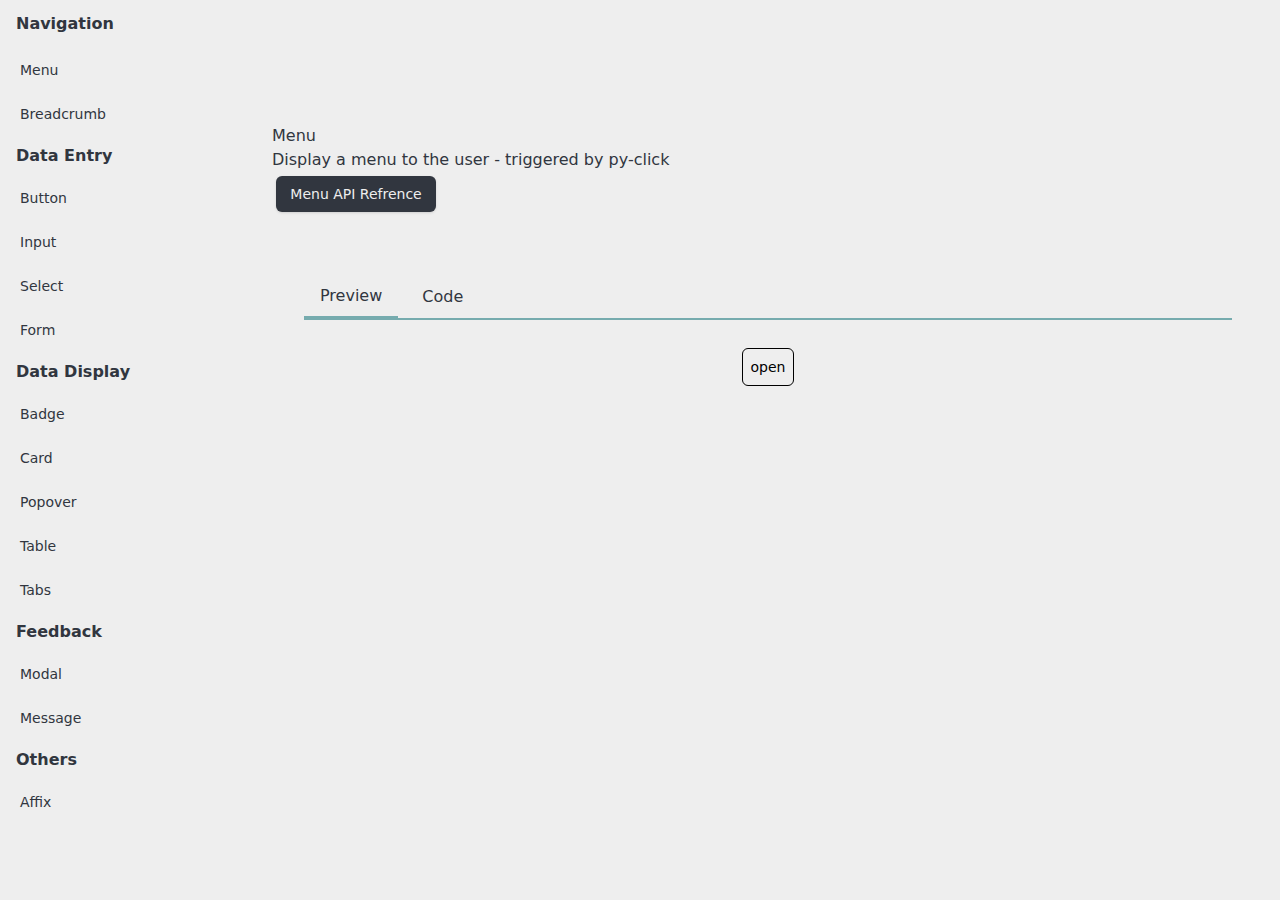
==== commit 2e2639dc: "fix : microfrontend host-controlled theme communication" ====
--- a/index.html
+++ b/index.html
@@ -29,11 +29,16 @@
         
 
         <script>
-        if ( localStorage.getItem('theme') === 'light'){
-            document.documentElement.classList.remove('dark')
+        window.addEventListener('message', (e) => {
+        let data = e.data
+        if (data === 'light-theme') {
+            doc.documentElement.classList.remove('dark');
+
         } else {
-            document.documentElement.classList.add('dark')
+            doc.documentElement.classList.add('dark');
+
         }
+        })
         </script>
         
 
